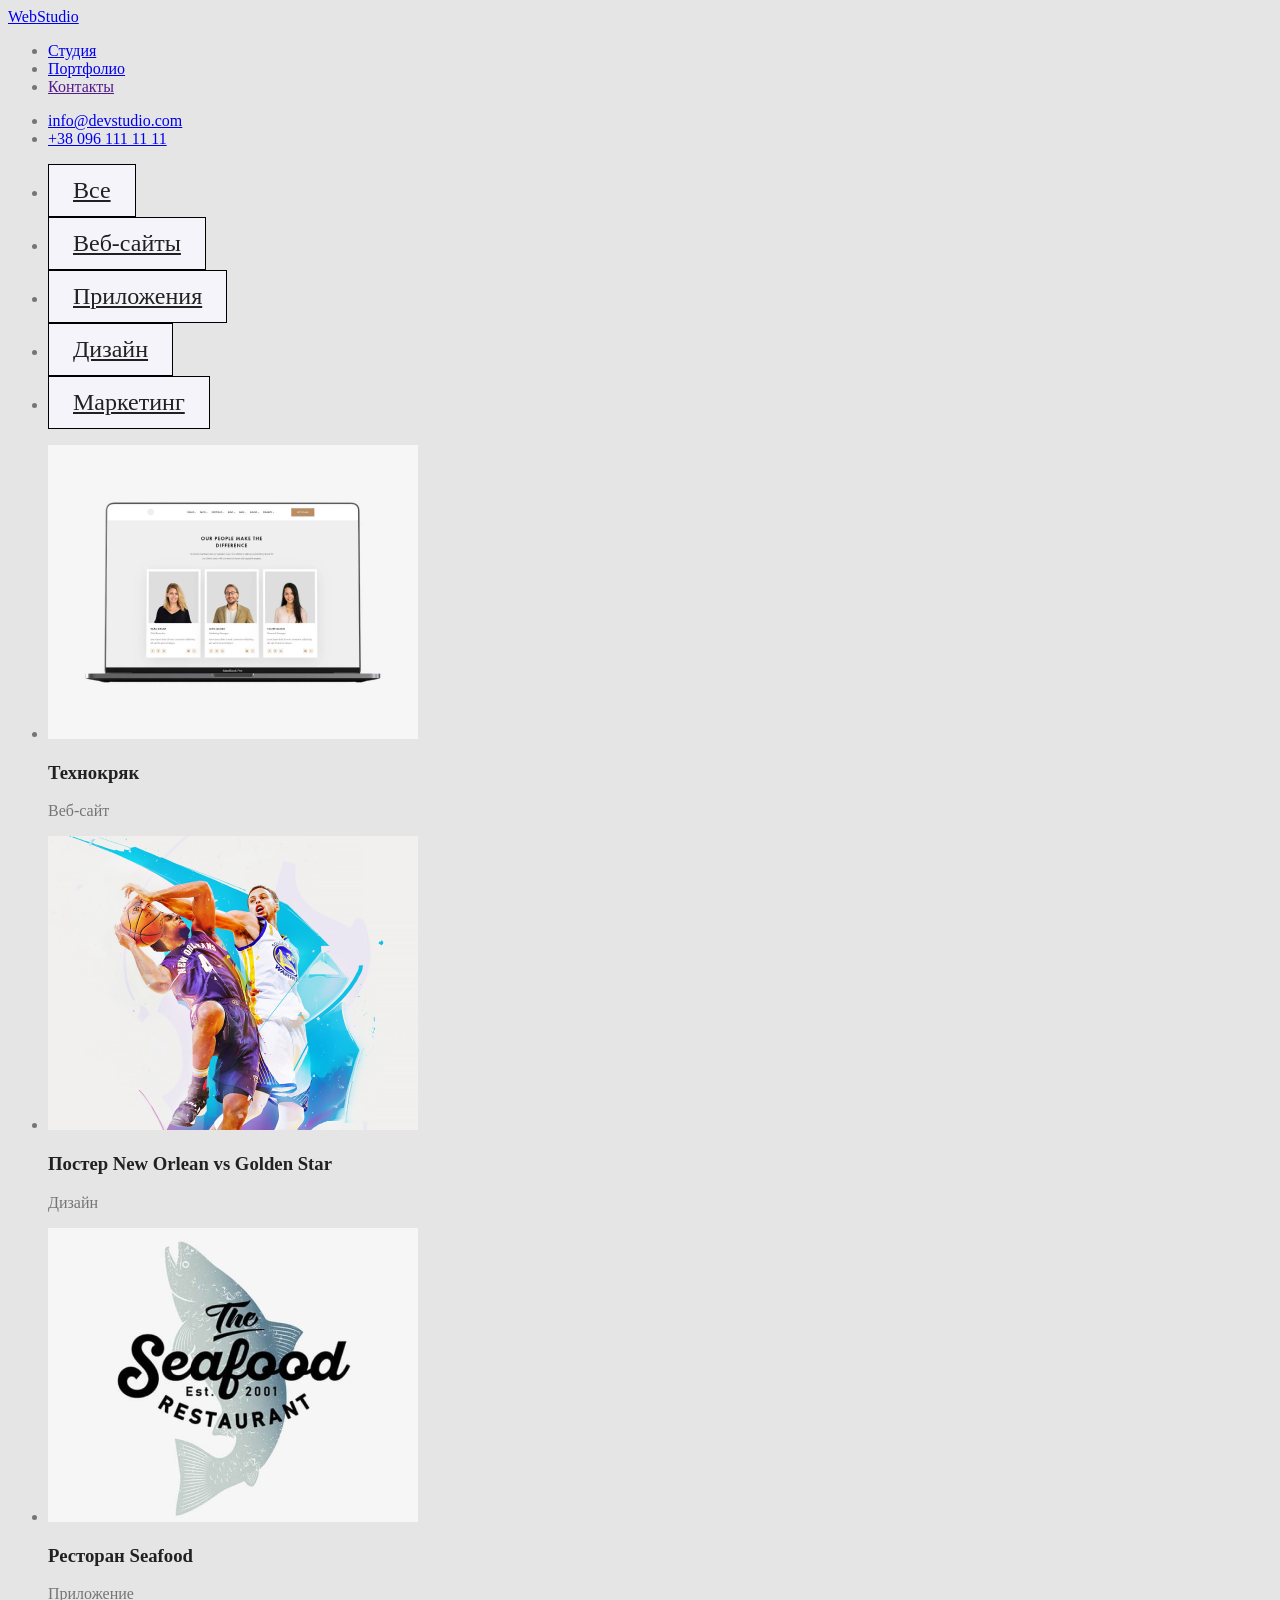
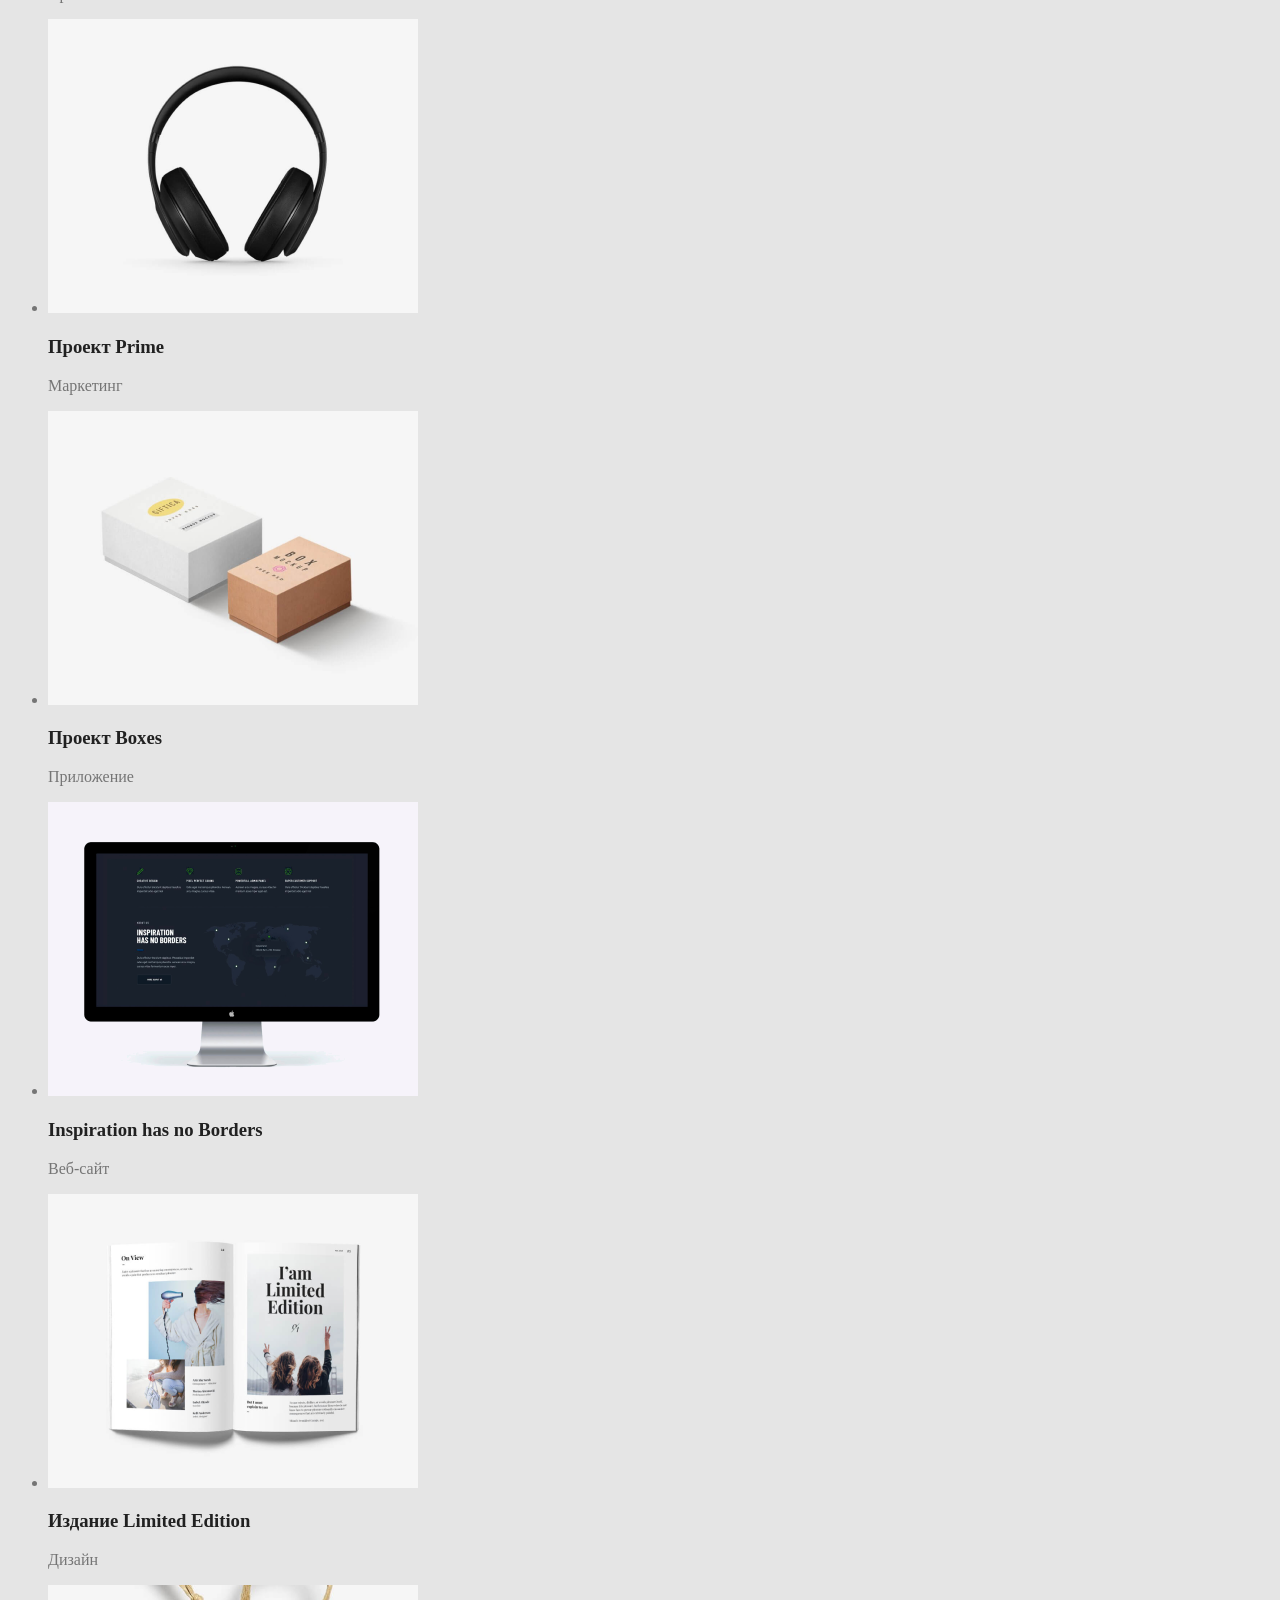
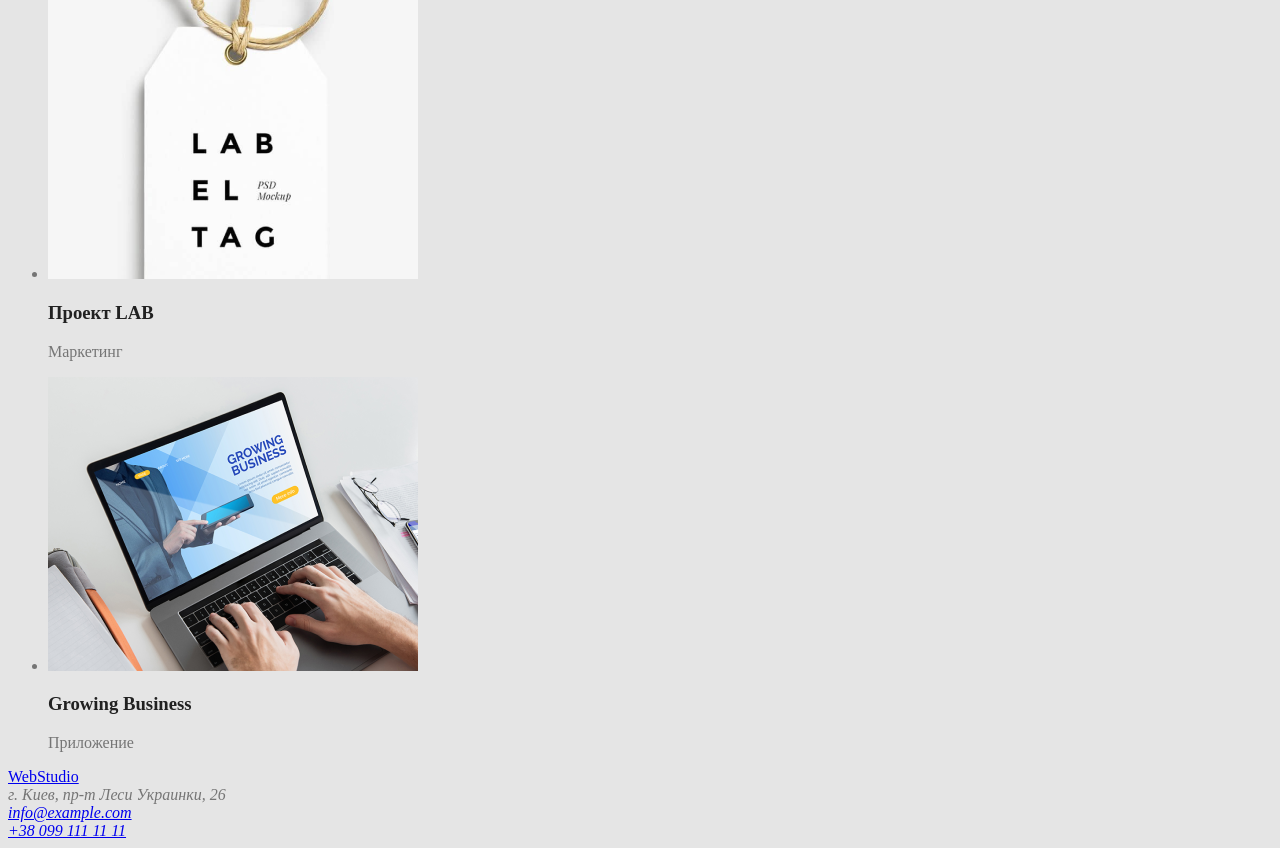
==== portfolio.html @ 8240cde3 "rename imgs" ====
<!DOCTYPE html>
<html lang="ru">
  <head>
    <meta charset="UTF-8" />
    <meta name="viewport" content="width=device-width, initial-scale=1.0" />
    <title>Document</title>
    <link rel="stylesheet" href="./css/styles.css" />
  </head>
  <body>
    <header>
      <nav>
        <a href="./index.html"> <span>Web</span>Studio </a>
        <ul>
          <li><a href="./index.html">Студия</a></li>
          <li><a href="./portfolio.html">Портфолио</a></li>
          <li><a href="">Контакты</a></li>
        </ul>
      </nav>
      <ul>
        <li><a href="mailto:info@devstudio.com">info@devstudio.com</a></li>
        <li><a href="tel:+380961111111">+38 096 111 11 11</a></li>
      </ul>
    </header>
    <main>
      <nav>
        <ul>
          <li><a class="button secondary" href="">Все</a></li>
          <li><a class="button secondary" href="">Веб-сайты</a></li>
          <li><a class="button secondary" href="">Приложения</a></li>
          <li><a class="button secondary" href="">Дизайн</a></li>
          <li><a class="button secondary" href="">Маркетинг</a></li>
        </ul>
      </nav>
      <section class="section">
        <ul>
          <li>
            <img src="./images/Технокряк.png" alt="Лап-топ" />
            <h3 class="section-title">Технокряк</h3>
            <p>Веб-сайт</p>
          </li>
          <li>
            <img src="./images/Постер.png" alt="Баскетболисты" />
            <h3 class="section-title">Постер New Orlean vs Golden Star</h3>
            <p>Дизайн</p>
          </li>
          <li>
            <img src="./images/ресторан.png" alt="Логотип ресторана" />
            <h3 class="section-title">Ресторан Seafood</h3>
            <p>Приложение</p>
          </li>
          <li>
            <img src="./images/проект.png" alt="Наушники" />
            <h3 class="section-title">Проект Prime</h3>
            <p>Маркетинг</p>
          </li>
          <li>
            <img src="./images/проект-коробки.png" alt="Коробка" />
            <h3 class="section-title">Проект Boxes</h3>
            <p>Приложение</p>
          </li>
          <li>
            <img src="./images/нет-границ.png" alt="Монитор" />
            <h3 class="section-title">Inspiration has no Borders</h3>
            <p>Веб-сайт</p>
          </li>
          <li>
            <img src="./images/издание.png" alt="Журнал" />
            <h3 class="section-title">Издание Limited Edition</h3>
            <p>Дизайн</p>
          </li>
          <li>
            <img src="./images/проект-лаб.png" alt="Бирка" />
            <h3 class="section-title">Проект LAB</h3>
            <p>Маркетинг</p>
          </li>
          <li>
            <img src="./images/бизнес.png" alt="Работа за компьютерим" />
            <h3 class="section-title">Growing Business</h3>
            <p>Приложение</p>
          </li>
        </ul>
      </section>
    </main>
    <footer>
      <a href="./index.html"> <span>Web</span>Studio </a>

      <address>
        г. Киев, пр-т Леси Украинки, 26 <br />
        <a href="mailto:info@example.com">info@example.com</a> <br />
        <a href="tel:+380991111111">+38 099 111 11 11</a>
      </address>
    </footer>
  </body>
</html>
---- css/styles.css ----
:root {
  --primary-text-color: #757575;
  --title-text-color: #212121;
  --accent-color: #2196f3;
  --white-color: #ffffff;
  --primary-bg-color: #e5e5e5;
  --secondary-bg-color: #2f303a;
  --secondary-button-color: #f5f4fa;
}

body {
  background-color: var(--primary-bg-color);
  color: var(--primary-text-color);
}

.section-title {
  color: var(--title-text-color);
}

.button {
  font-size: 24px;
  padding: 12px 24px;
  display: inline-block;
  border: 1px solid black;
}

.button.primary {
  background-color: var(--white-color);
  color: var(--accent-color);
}

.button.secondary {
  background-color: var(--secondary-button-color);
  color: var(--title-text-color);
}

button.secondary:hover {
  background-color: var(--white-color);
  color: var(--accent-color);
}
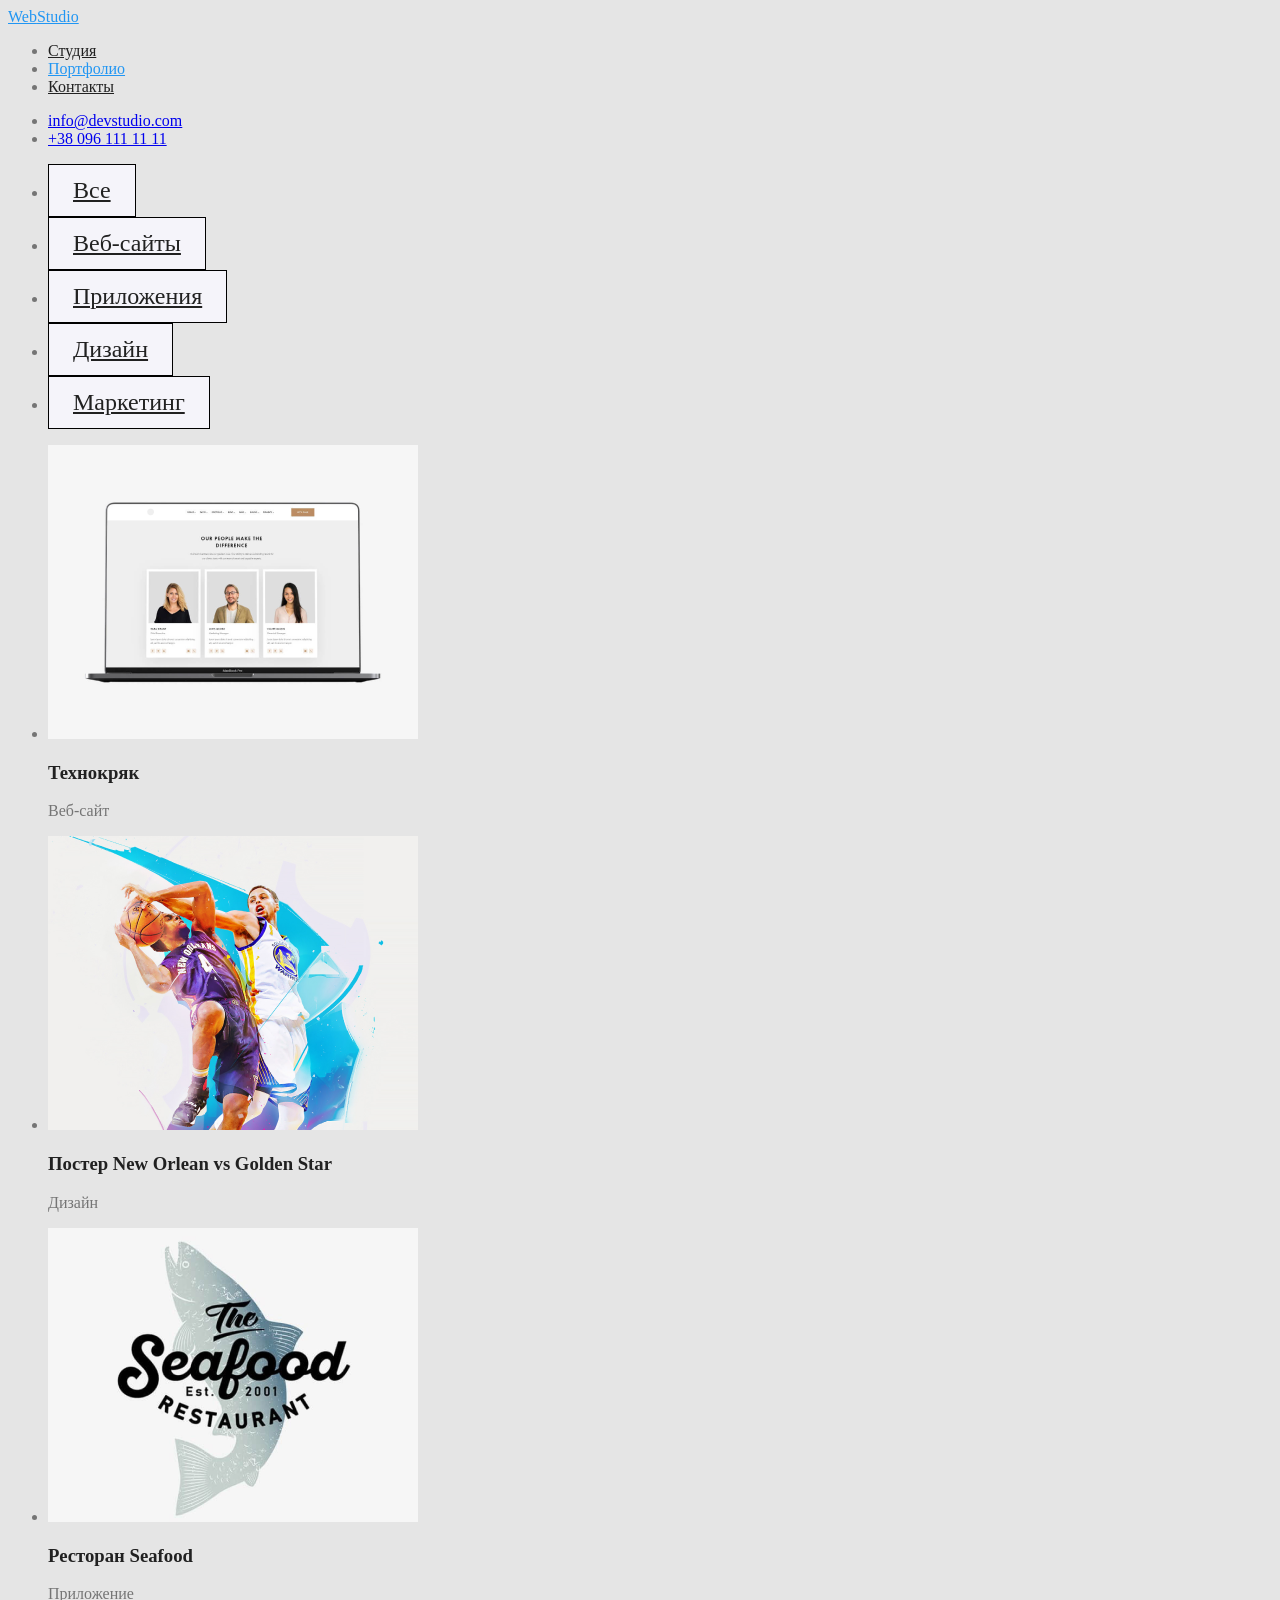
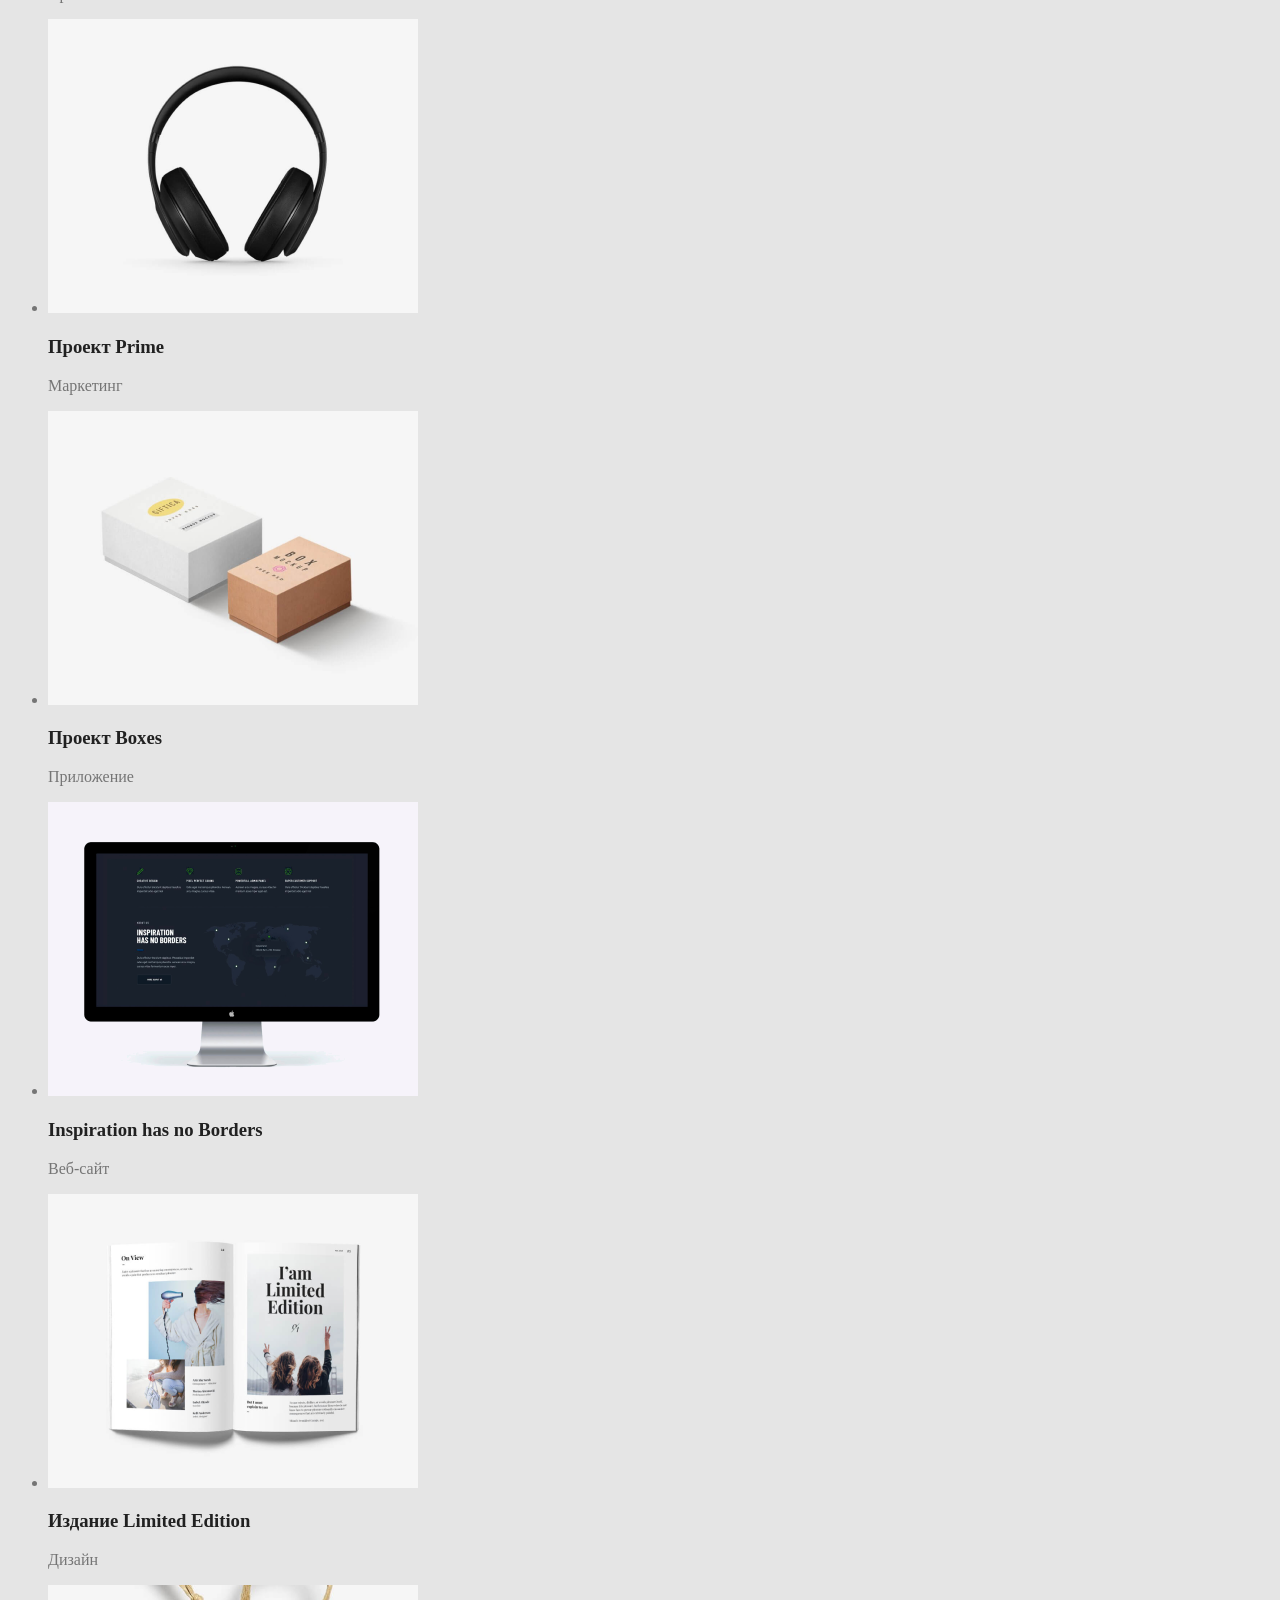
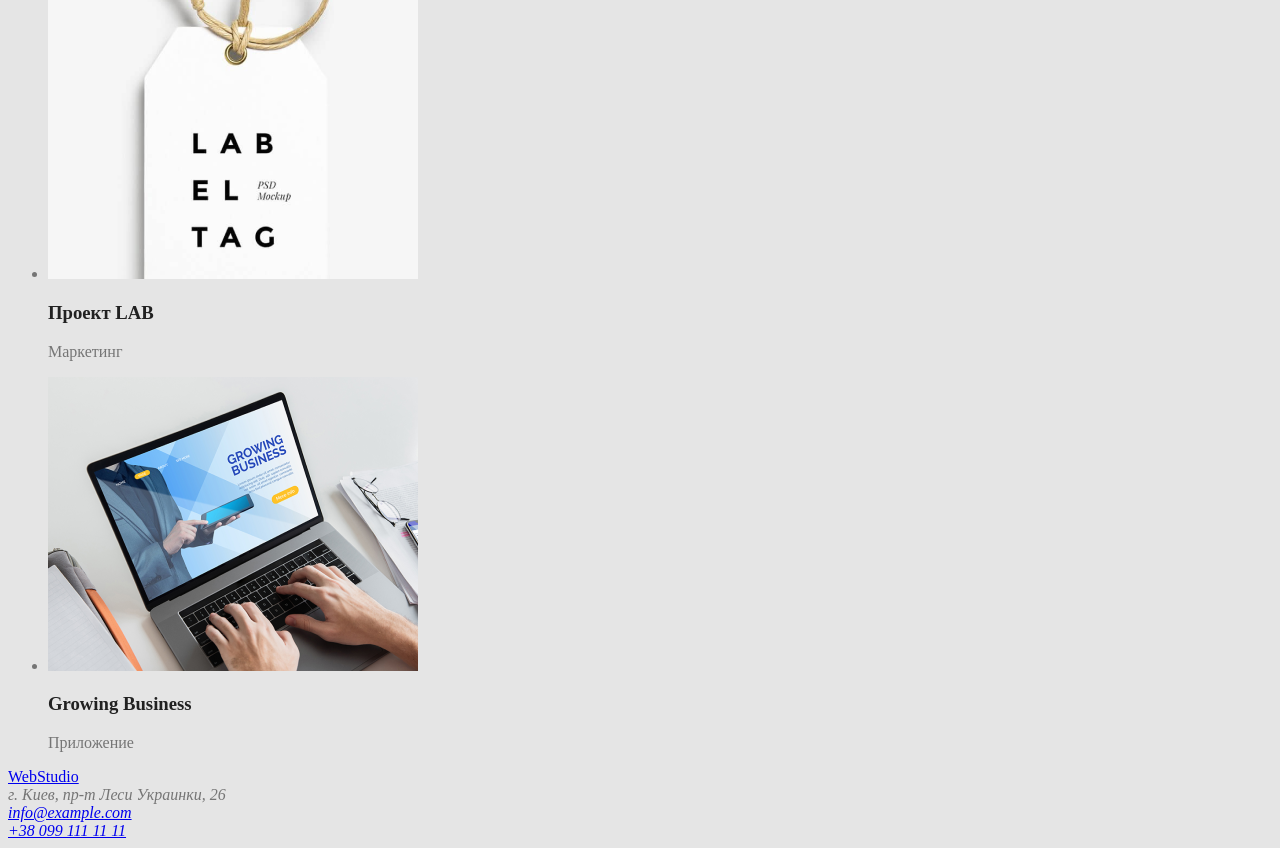
==== commit 58f84da2: "hover/active/current added" ====
--- a/portfolio.html
+++ b/portfolio.html
@@ -9,16 +9,20 @@
   <body>
     <header>
       <nav>
-        <a href="./index.html"> <span>Web</span>Studio </a>
-        <ul>
-          <li><a href="./index.html">Студия</a></li>
-          <li><a href="./portfolio.html">Портфолио</a></li>
-          <li><a href="">Контакты</a></li>
+        <a class="logo" href="./index.html"> <span>Web</span>Studio </a>
+        <ul class="site-nav">
+          <li><a href="./index.html" class="link">Студия</a></li>
+          <li><a href="./portfolio.html" class="link current">Портфолио</a></li>
+          <li><a href="" class="link">Контакты</a></li>
         </ul>
       </nav>
-      <ul>
-        <li><a href="mailto:info@devstudio.com">info@devstudio.com</a></li>
-        <li><a href="tel:+380961111111">+38 096 111 11 11</a></li>
+      <ul class="site-contact">
+        <li>
+          <a href="mailto:info@devstudio.com" class="link"
+            >info@devstudio.com</a
+          >
+        </li>
+        <li><a href="tel:+380961111111" class="link">+38 096 111 11 11</a></li>
       </ul>
     </header>
     <main>
--- a/css/styles.css
+++ b/css/styles.css
@@ -13,6 +13,22 @@
   color: var(--primary-text-color);
 }
 
+.logo {
+  color: var(--accent-color);
+}
+
+.site-nav .link {
+  color: var(--title-text-color);
+}
+
+.site-nav .link.current,
+.site-nav .link:hover,
+.site-nav .link:focus,
+.site-contact .link:hover,
+.site-contact .link:focus {
+  color: var(--accent-color);
+}
+
 .section-title {
   color: var(--title-text-color);
 }
@@ -25,16 +41,11 @@
 }
 
 .button.primary {
-  background-color: var(--white-color);
-  color: var(--accent-color);
+  background-color: var(--accent-color);
+  color: var(--white-color);
 }
 
 .button.secondary {
   background-color: var(--secondary-button-color);
   color: var(--title-text-color);
 }
-
-button.secondary:hover {
-  background-color: var(--white-color);
-  color: var(--accent-color);
-}
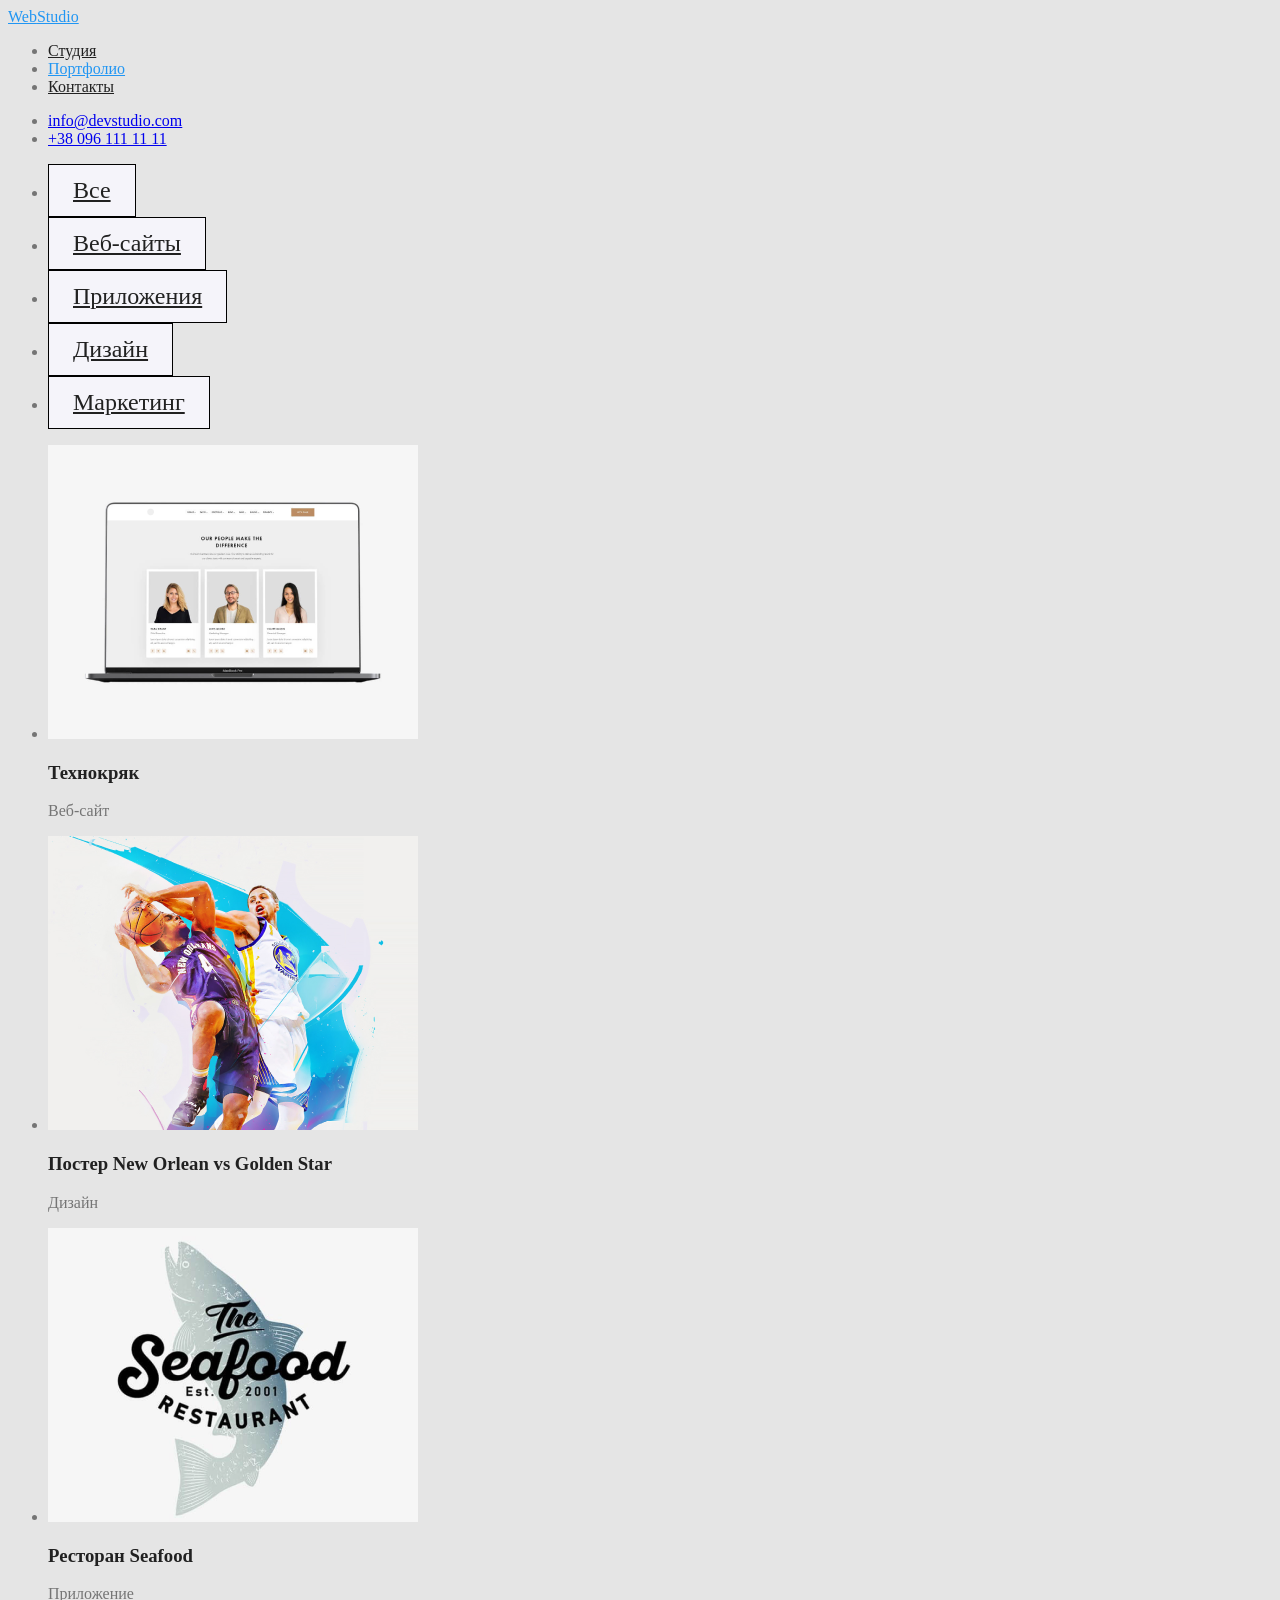
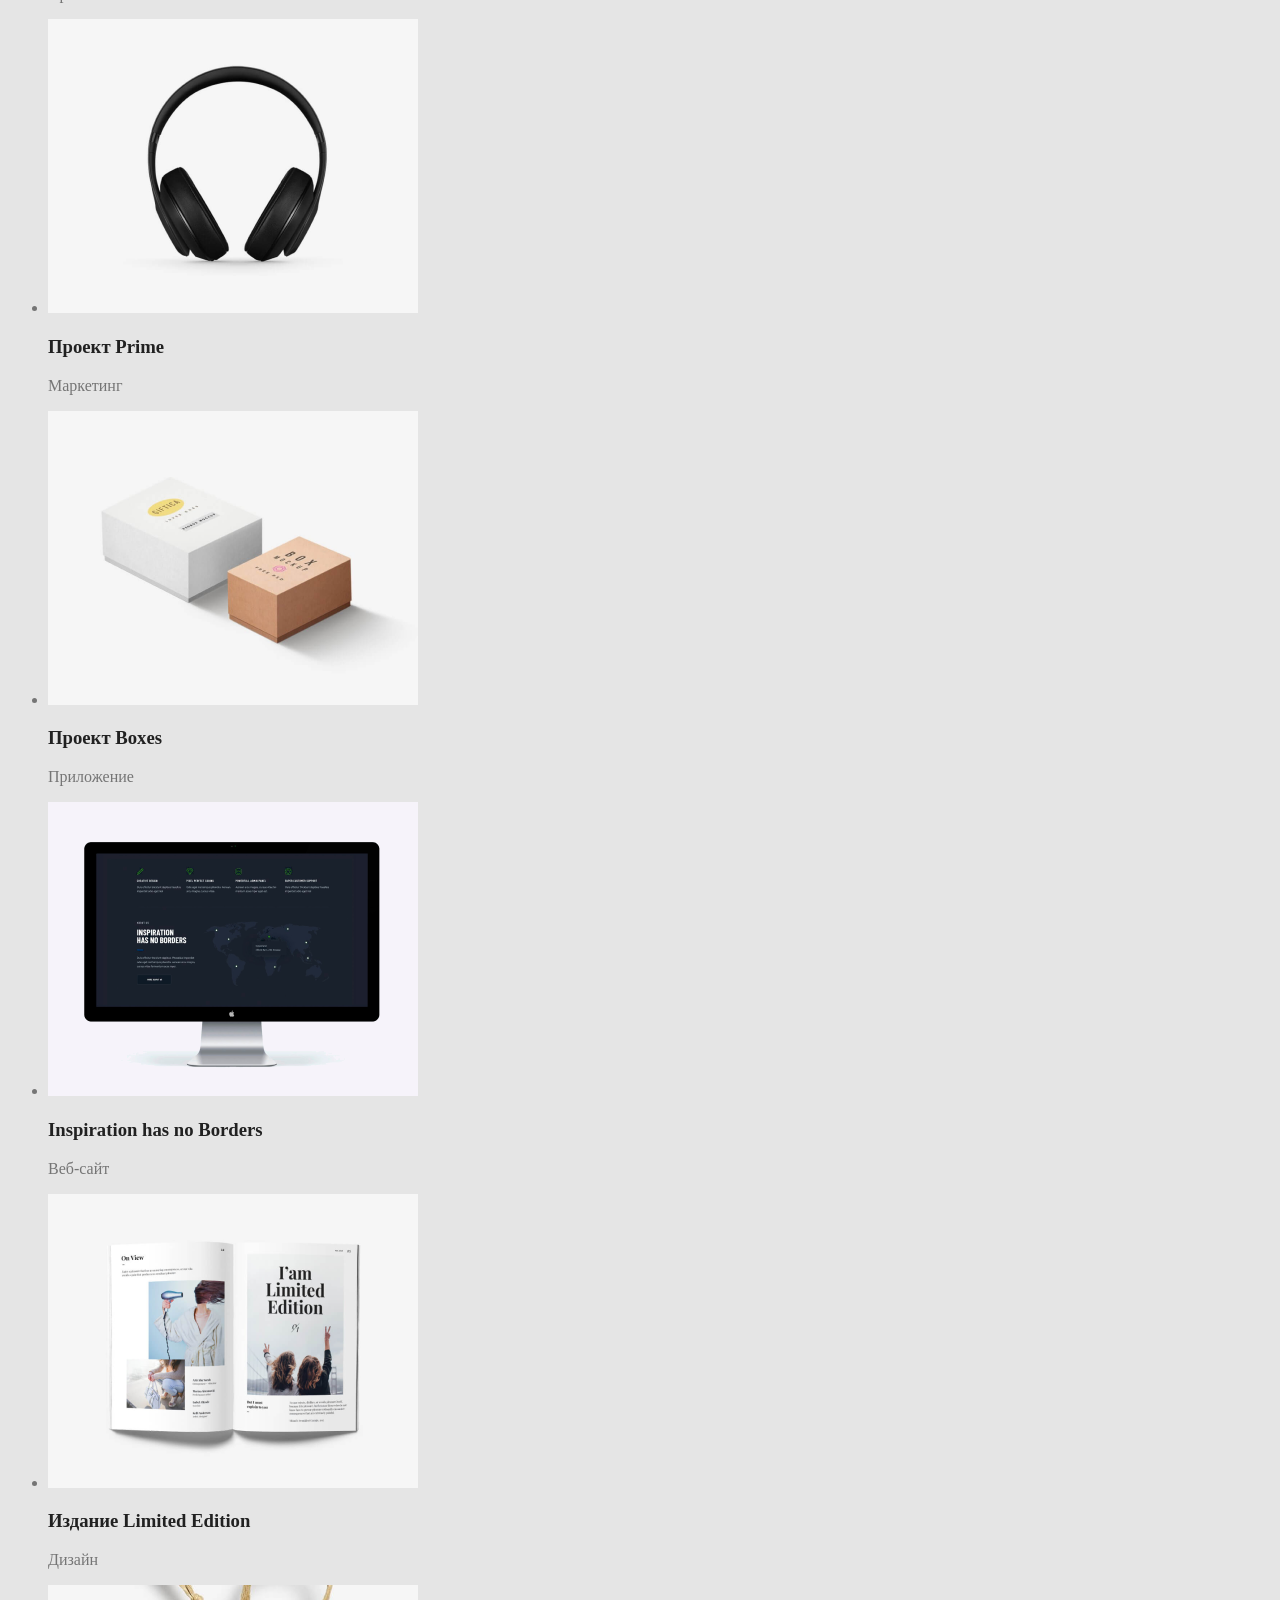
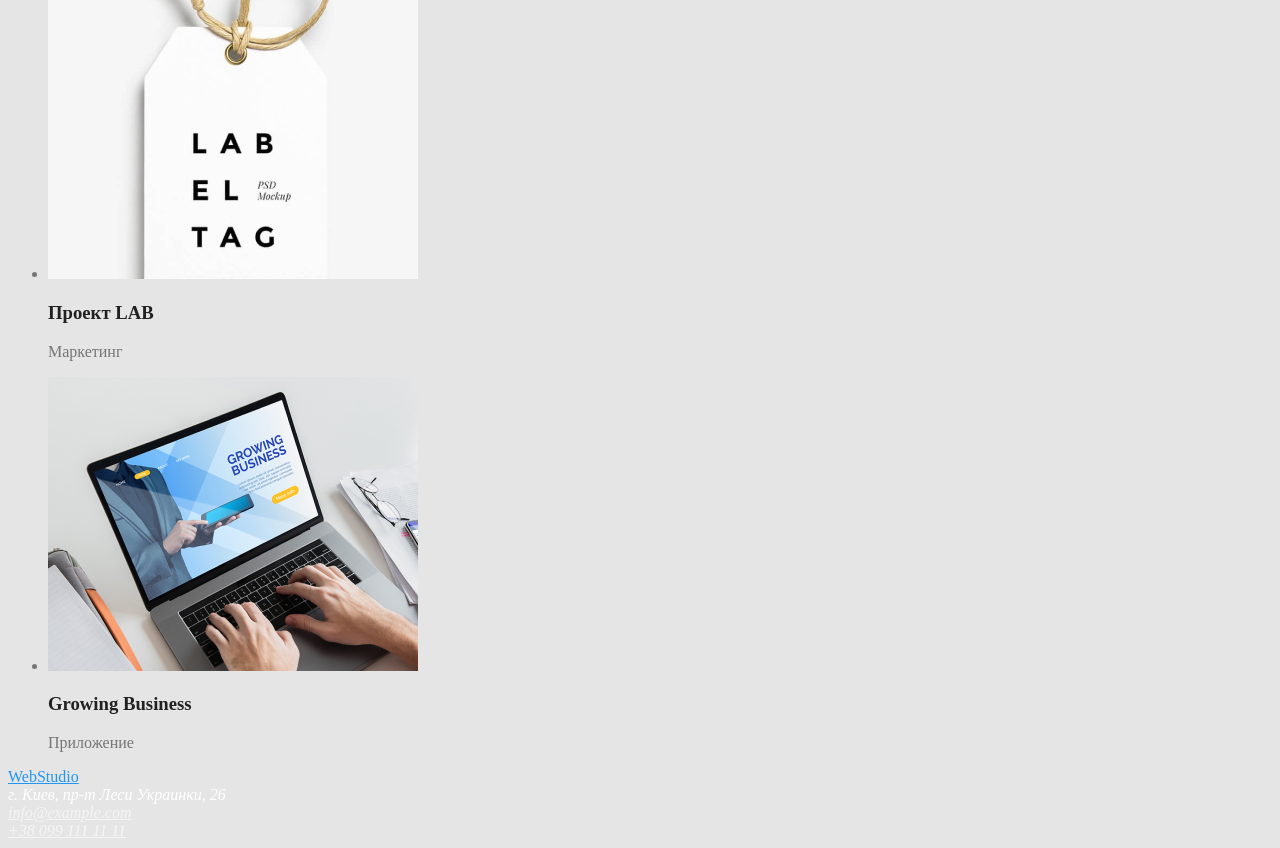
==== commit bb04d634: "footer styles added" ====
--- a/portfolio.html
+++ b/portfolio.html
@@ -86,12 +86,13 @@
       </section>
     </main>
     <footer>
-      <a href="./index.html"> <span>Web</span>Studio </a>
+      <a href="./index.html" class="logo"> <span>Web</span>Studio </a>
 
-      <address>
+      <address class="address">
         г. Киев, пр-т Леси Украинки, 26 <br />
-        <a href="mailto:info@example.com">info@example.com</a> <br />
-        <a href="tel:+380991111111">+38 099 111 11 11</a>
+        <a href="mailto:info@example.com" class="link">info@example.com</a>
+        <br />
+        <a href="tel:+380991111111" class="link">+38 099 111 11 11</a>
       </address>
     </footer>
   </body>
--- a/css/styles.css
+++ b/css/styles.css
@@ -6,12 +6,15 @@
   --primary-bg-color: #e5e5e5;
   --secondary-bg-color: #2f303a;
   --secondary-button-color: #f5f4fa;
+  --secondary-address-color: rgba(255, 255, 255, 0.6);
 }
 
 body {
   background-color: var(--primary-bg-color);
   color: var(--primary-text-color);
 }
+
+/* Header */
 
 .logo {
   color: var(--accent-color);
@@ -29,9 +32,17 @@
   color: var(--accent-color);
 }
 
+/* Main */
+
 .section-title {
   color: var(--title-text-color);
 }
+
+.hero-title {
+  color: var(--white-color);
+}
+
+/* Buttons */
 
 .button {
   font-size: 24px;
@@ -49,3 +60,13 @@
   background-color: var(--secondary-button-color);
   color: var(--title-text-color);
 }
+
+/* Footer */
+
+.address {
+  color: var(--white-color);
+}
+
+.address .link {
+  color: var(--secondary-address-color);
+}
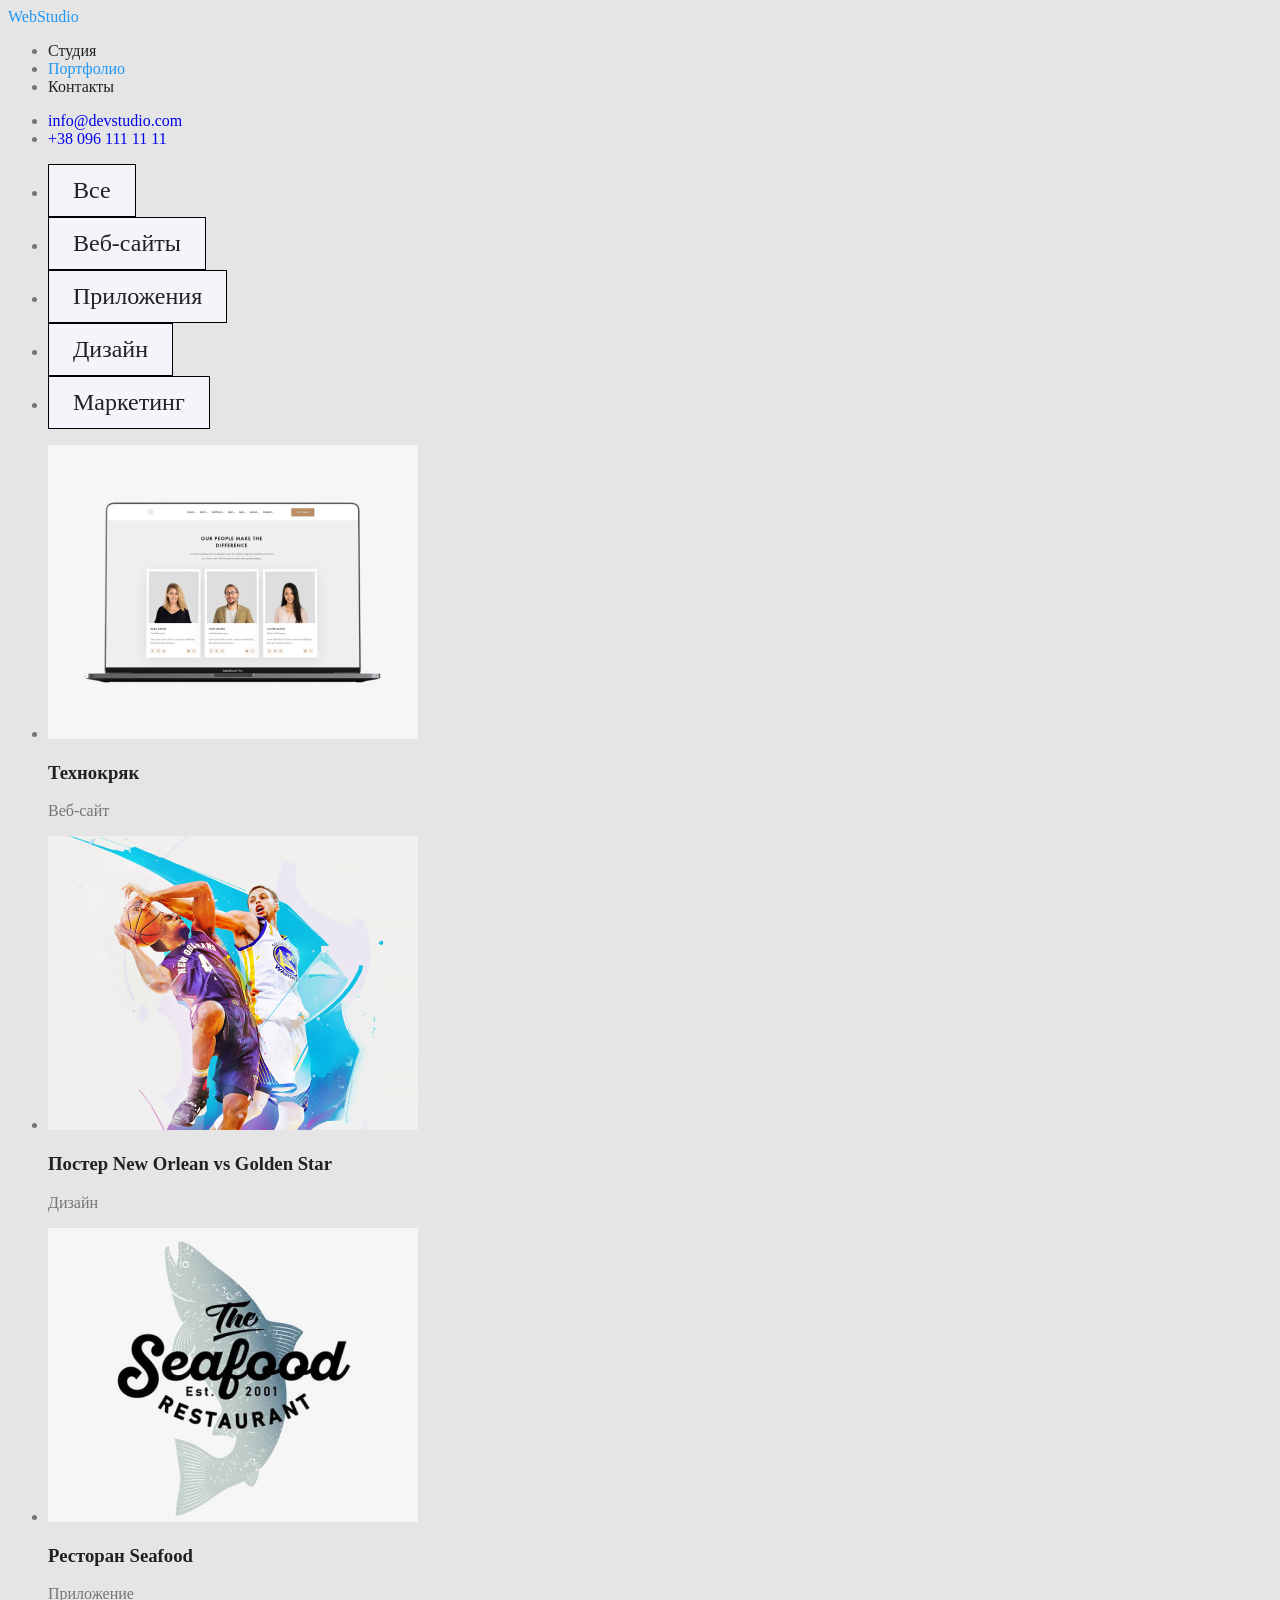
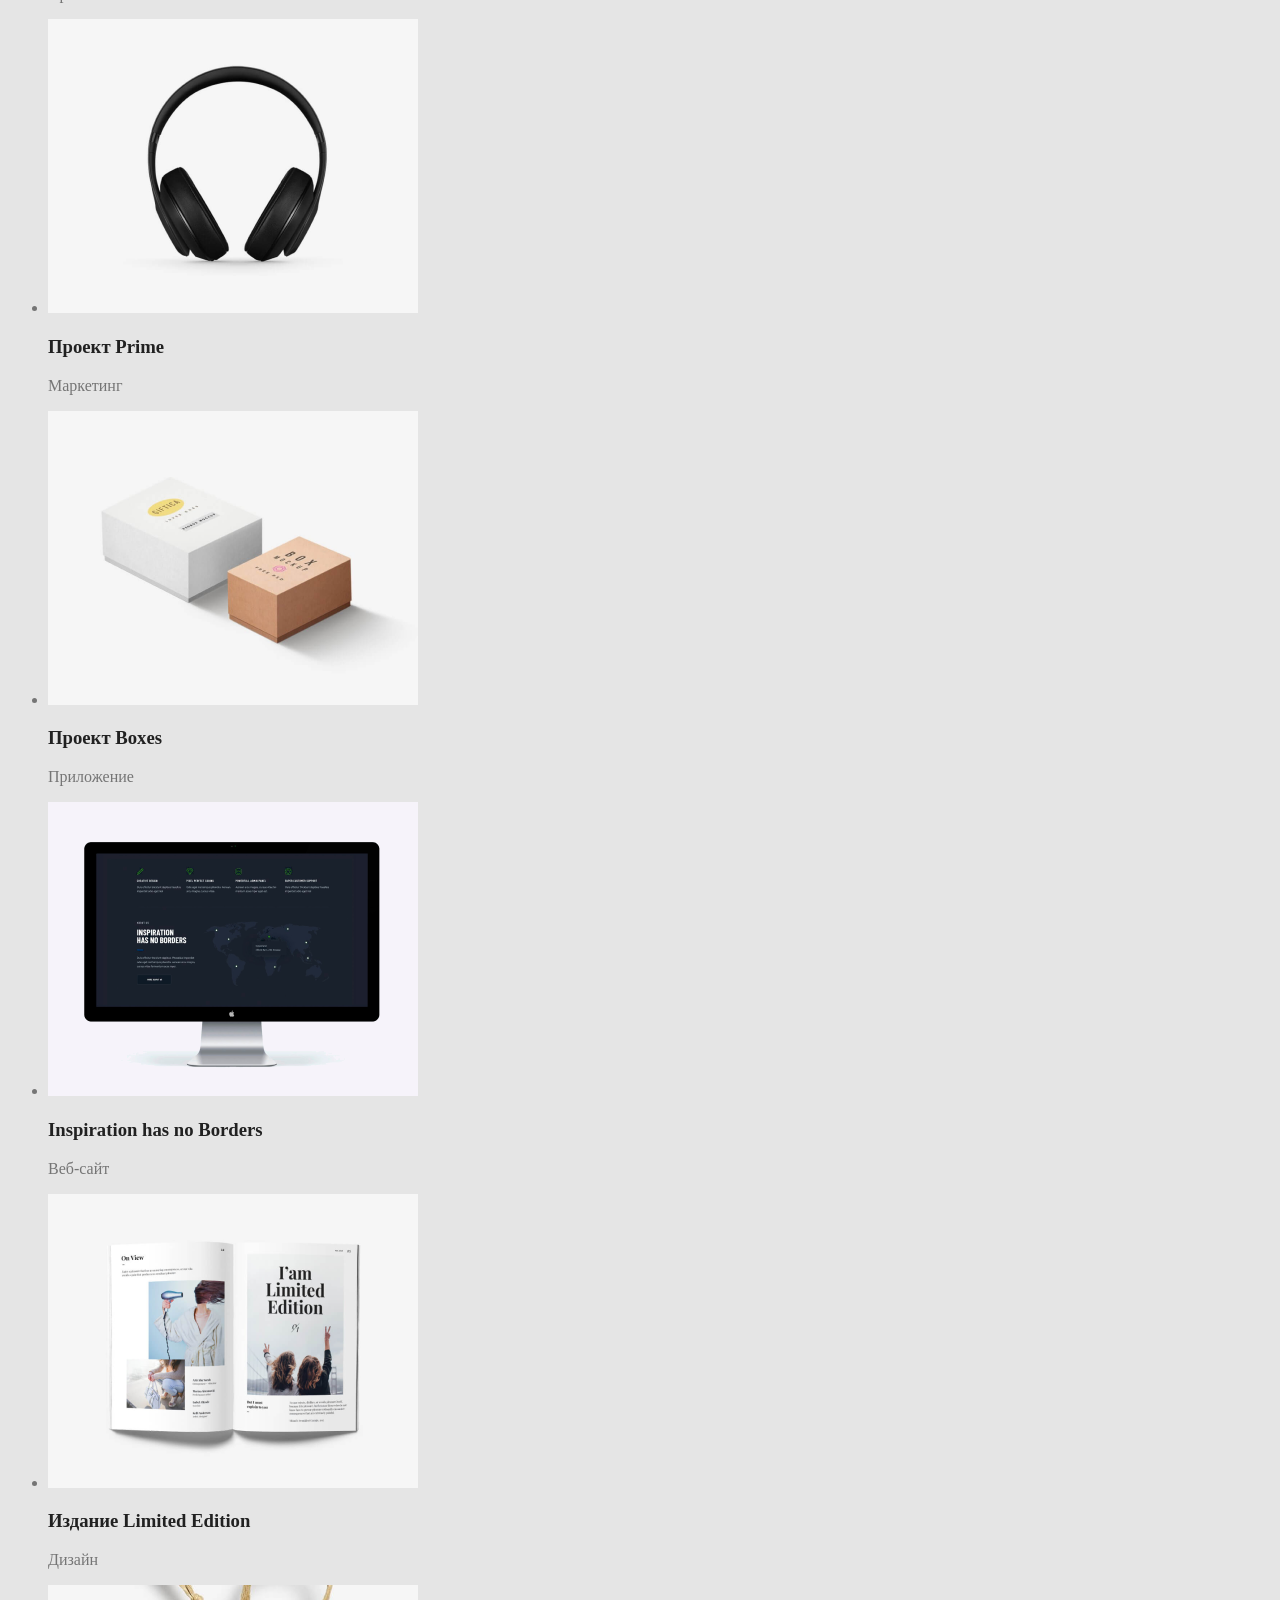
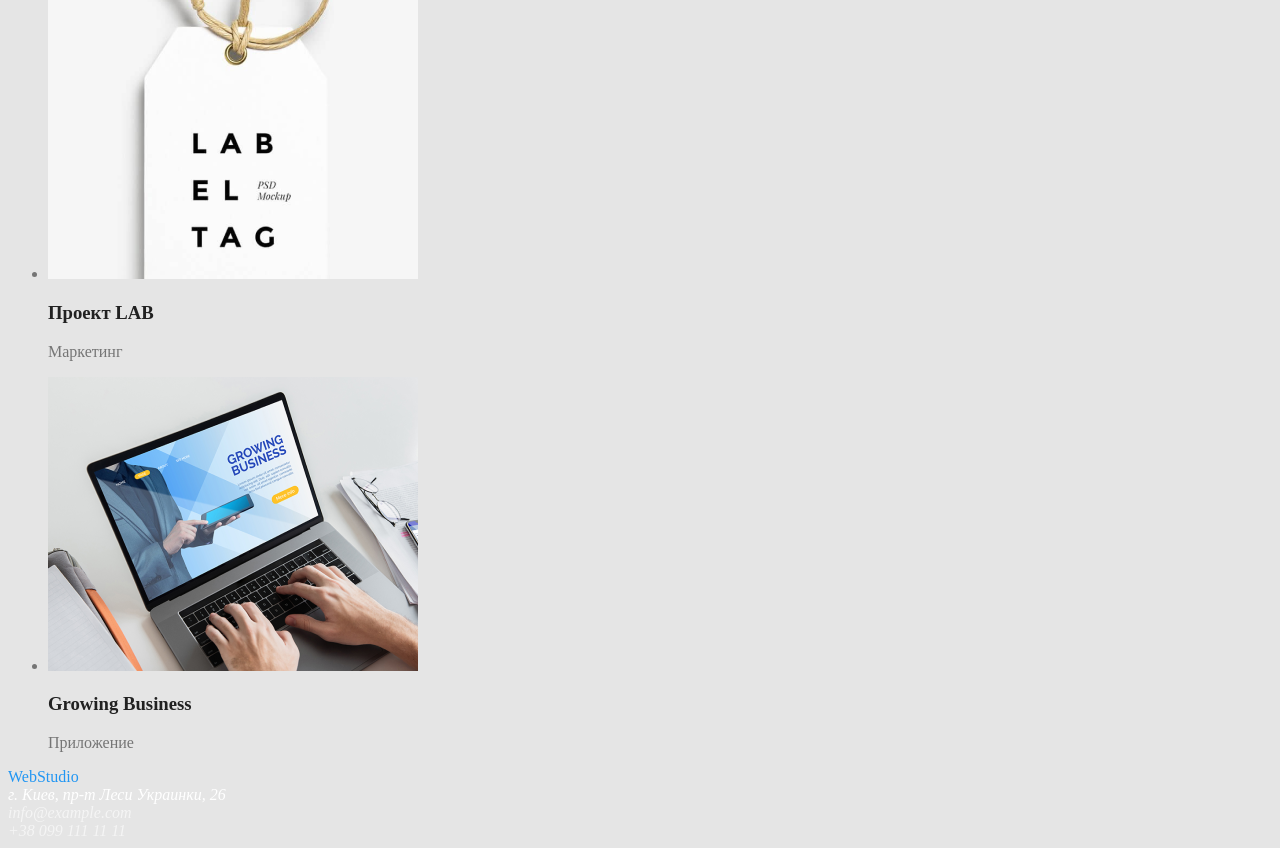
==== commit 897c5d44: "link style changed" ====
--- a/portfolio.html
+++ b/portfolio.html
@@ -5,6 +5,12 @@
     <meta name="viewport" content="width=device-width, initial-scale=1.0" />
     <title>Document</title>
     <link rel="stylesheet" href="./css/styles.css" />
+    <style>
+      a {
+        text-decoration: none;
+        /* Убираем подчёркивание */
+      }
+    </style>
   </head>
   <body>
     <header>
--- a/css/styles.css
+++ b/css/styles.css
@@ -61,6 +61,12 @@
   color: var(--title-text-color);
 }
 
+.button.secondary:hover,
+.button.secondary:focus {
+  background-color: var(--accent-color);
+  color: var(--white-color);
+}
+
 /* Footer */
 
 .address {
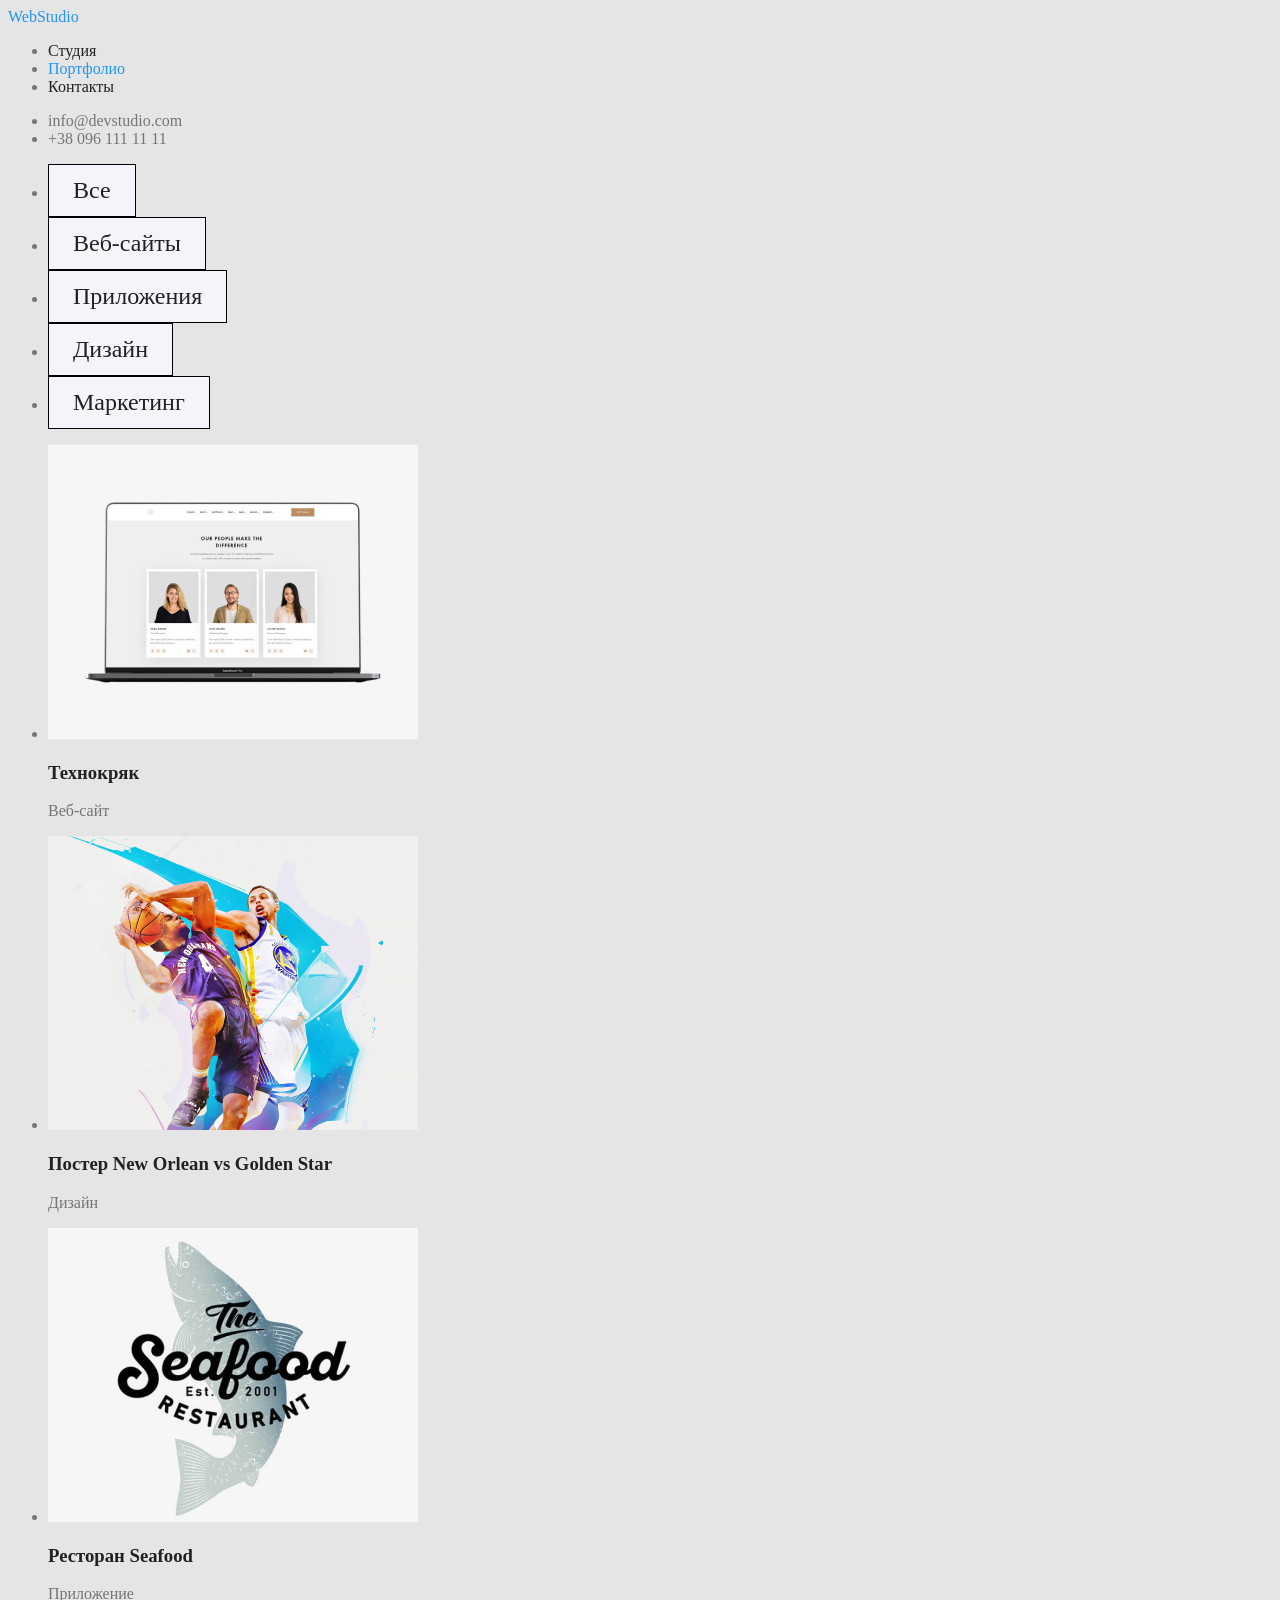
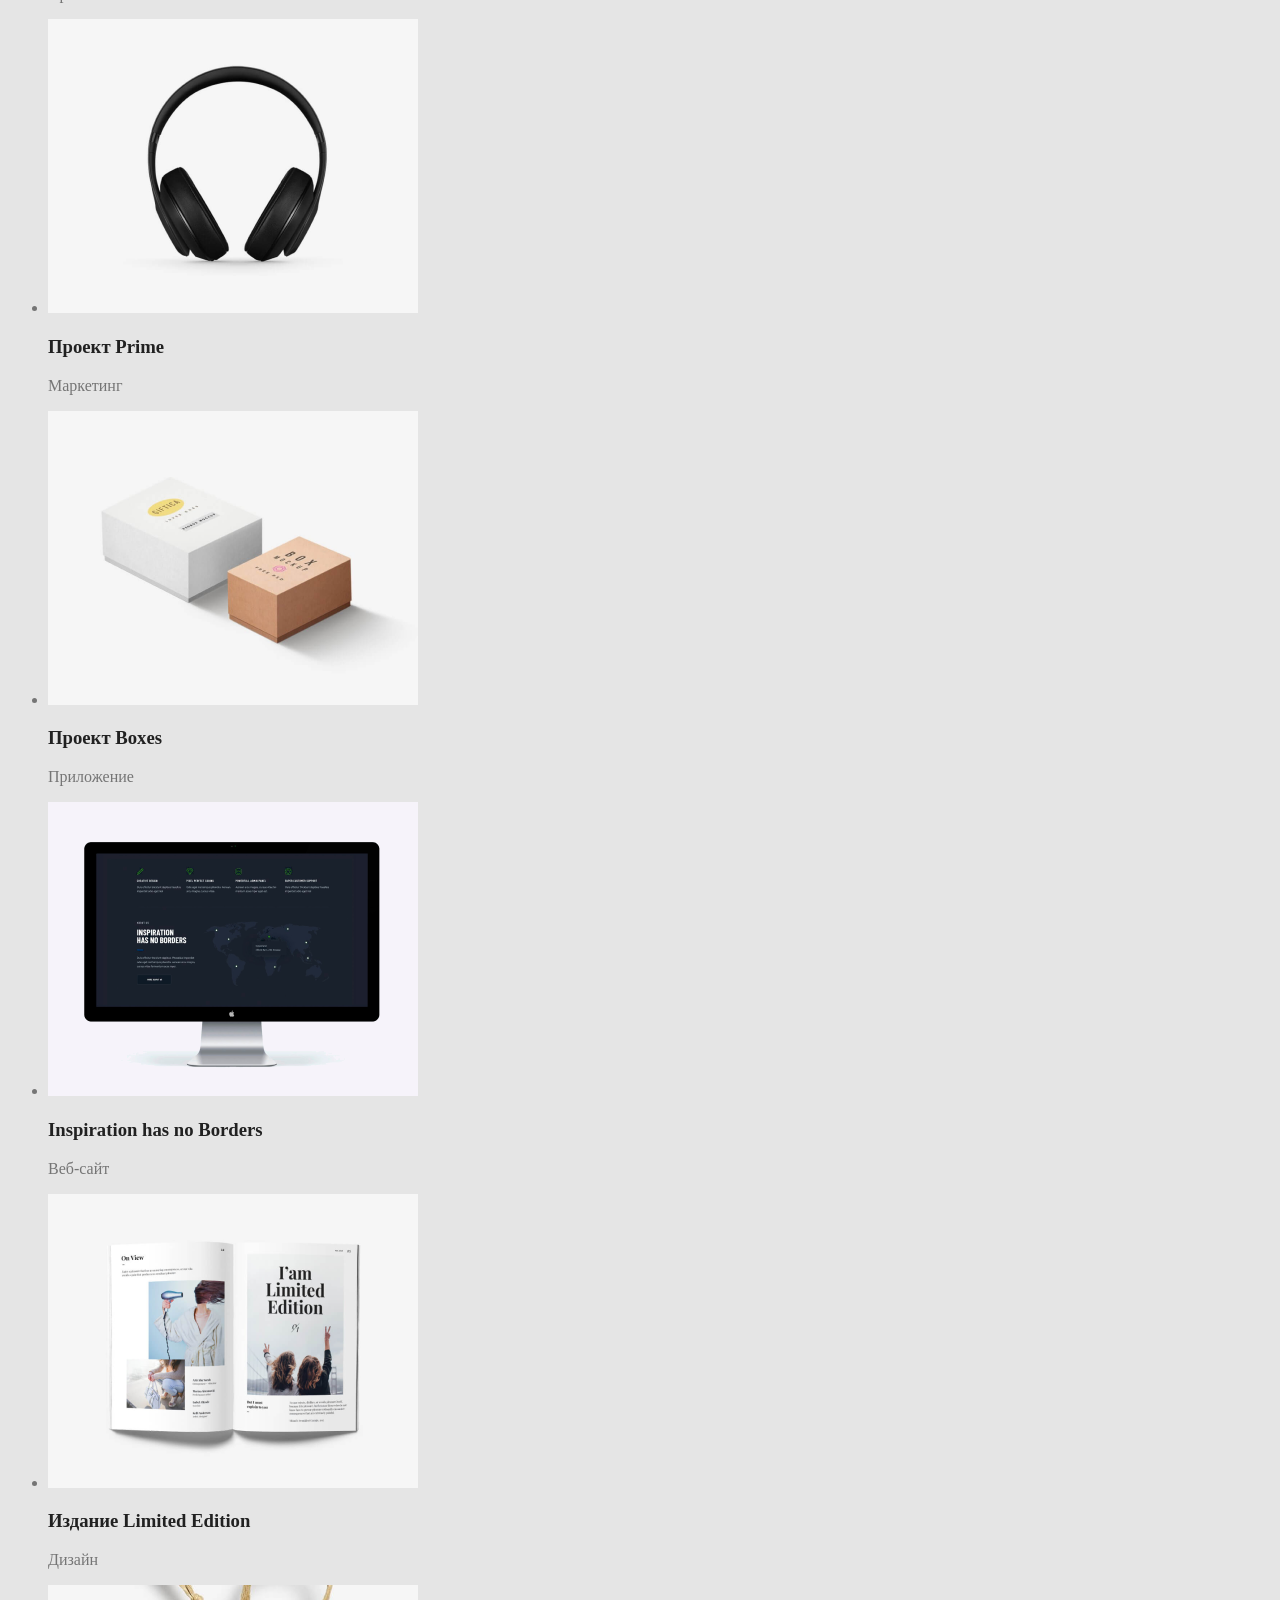
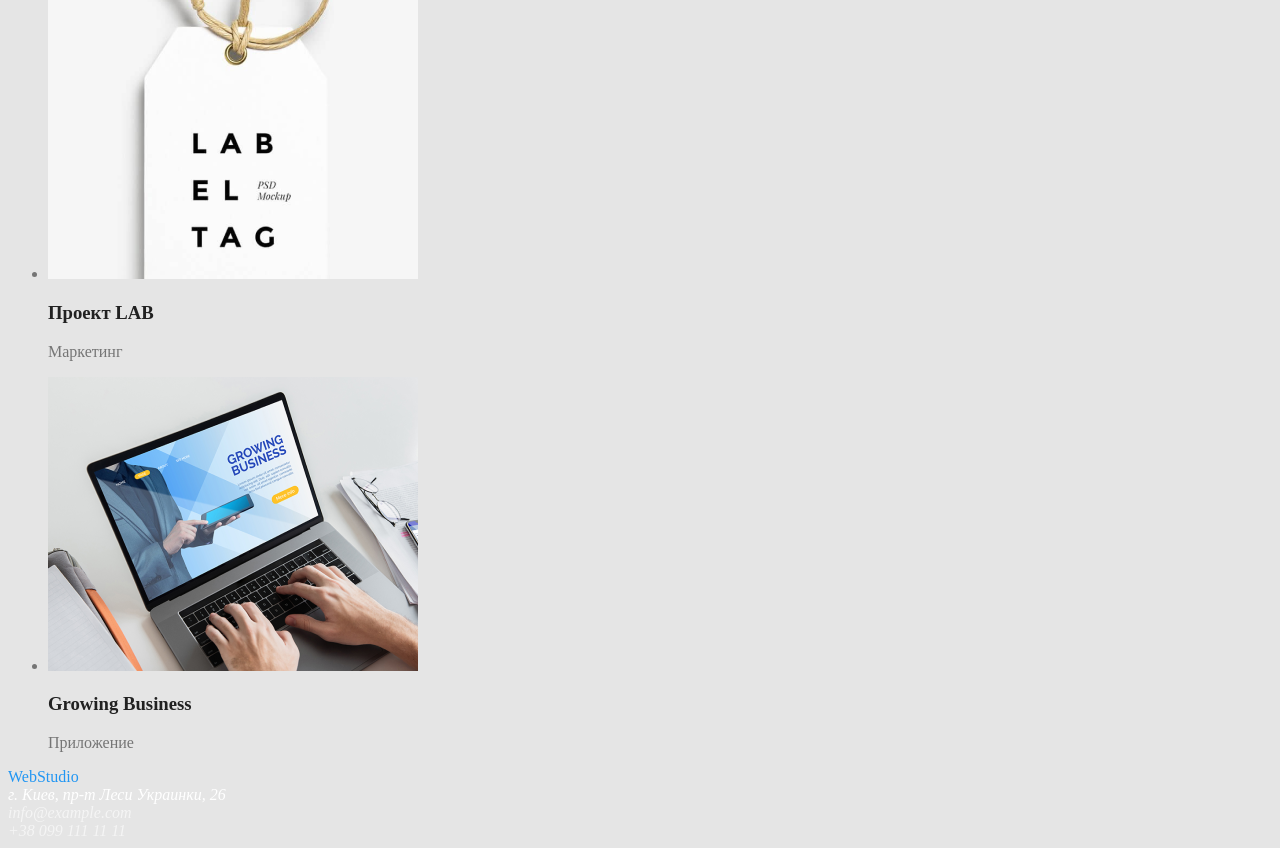
==== commit 84964c43: "add font" ====
--- a/portfolio.html
+++ b/portfolio.html
@@ -4,6 +4,10 @@
     <meta charset="UTF-8" />
     <meta name="viewport" content="width=device-width, initial-scale=1.0" />
     <title>Document</title>
+    <link
+      href="https://fonts.googleapis.com/css2?family=Roboto:wght@400;500;700&display=swap"
+      rel="stylesheet"
+    />
     <link rel="stylesheet" href="./css/styles.css" />
     <style>
       a {
--- a/css/styles.css
+++ b/css/styles.css
@@ -22,6 +22,10 @@
 
 .site-nav .link {
   color: var(--title-text-color);
+}
+
+.site-contact .link {
+  color: var(--primary-text-color);
 }
 
 .site-nav .link.current,
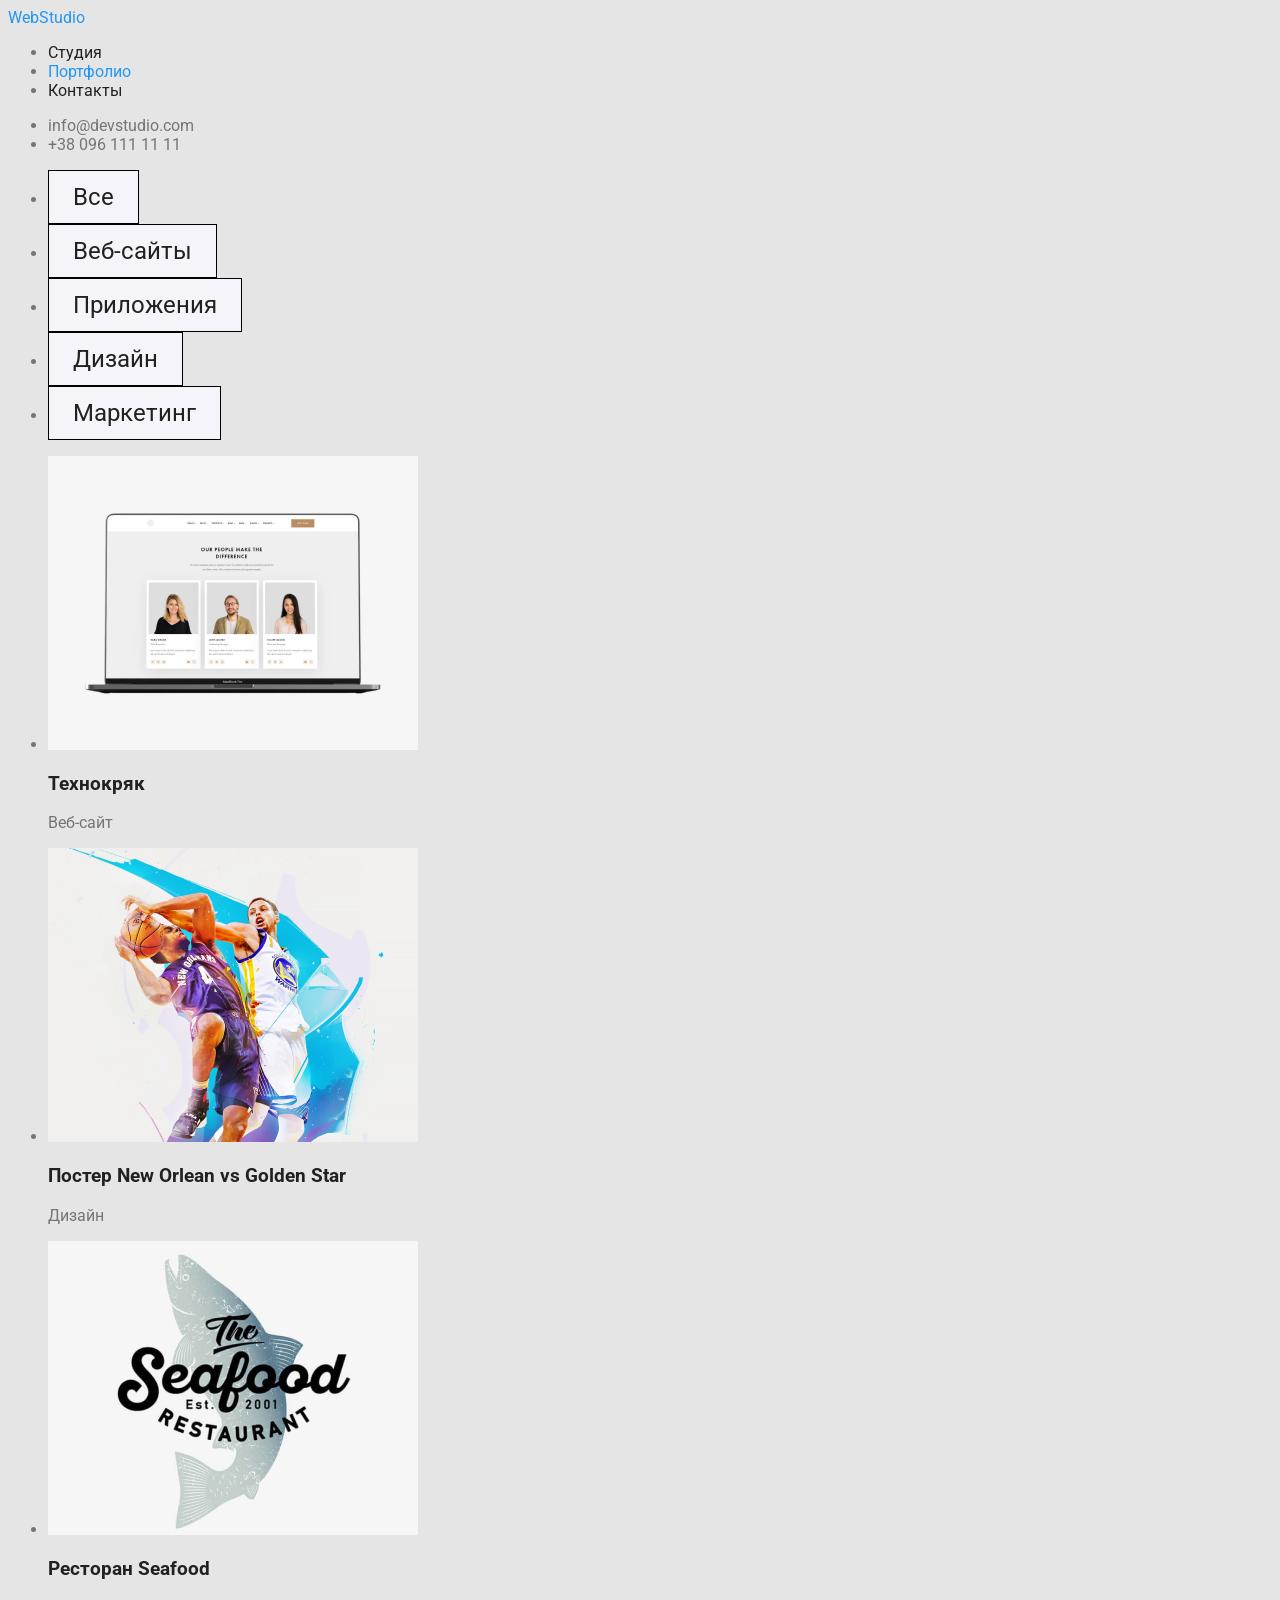
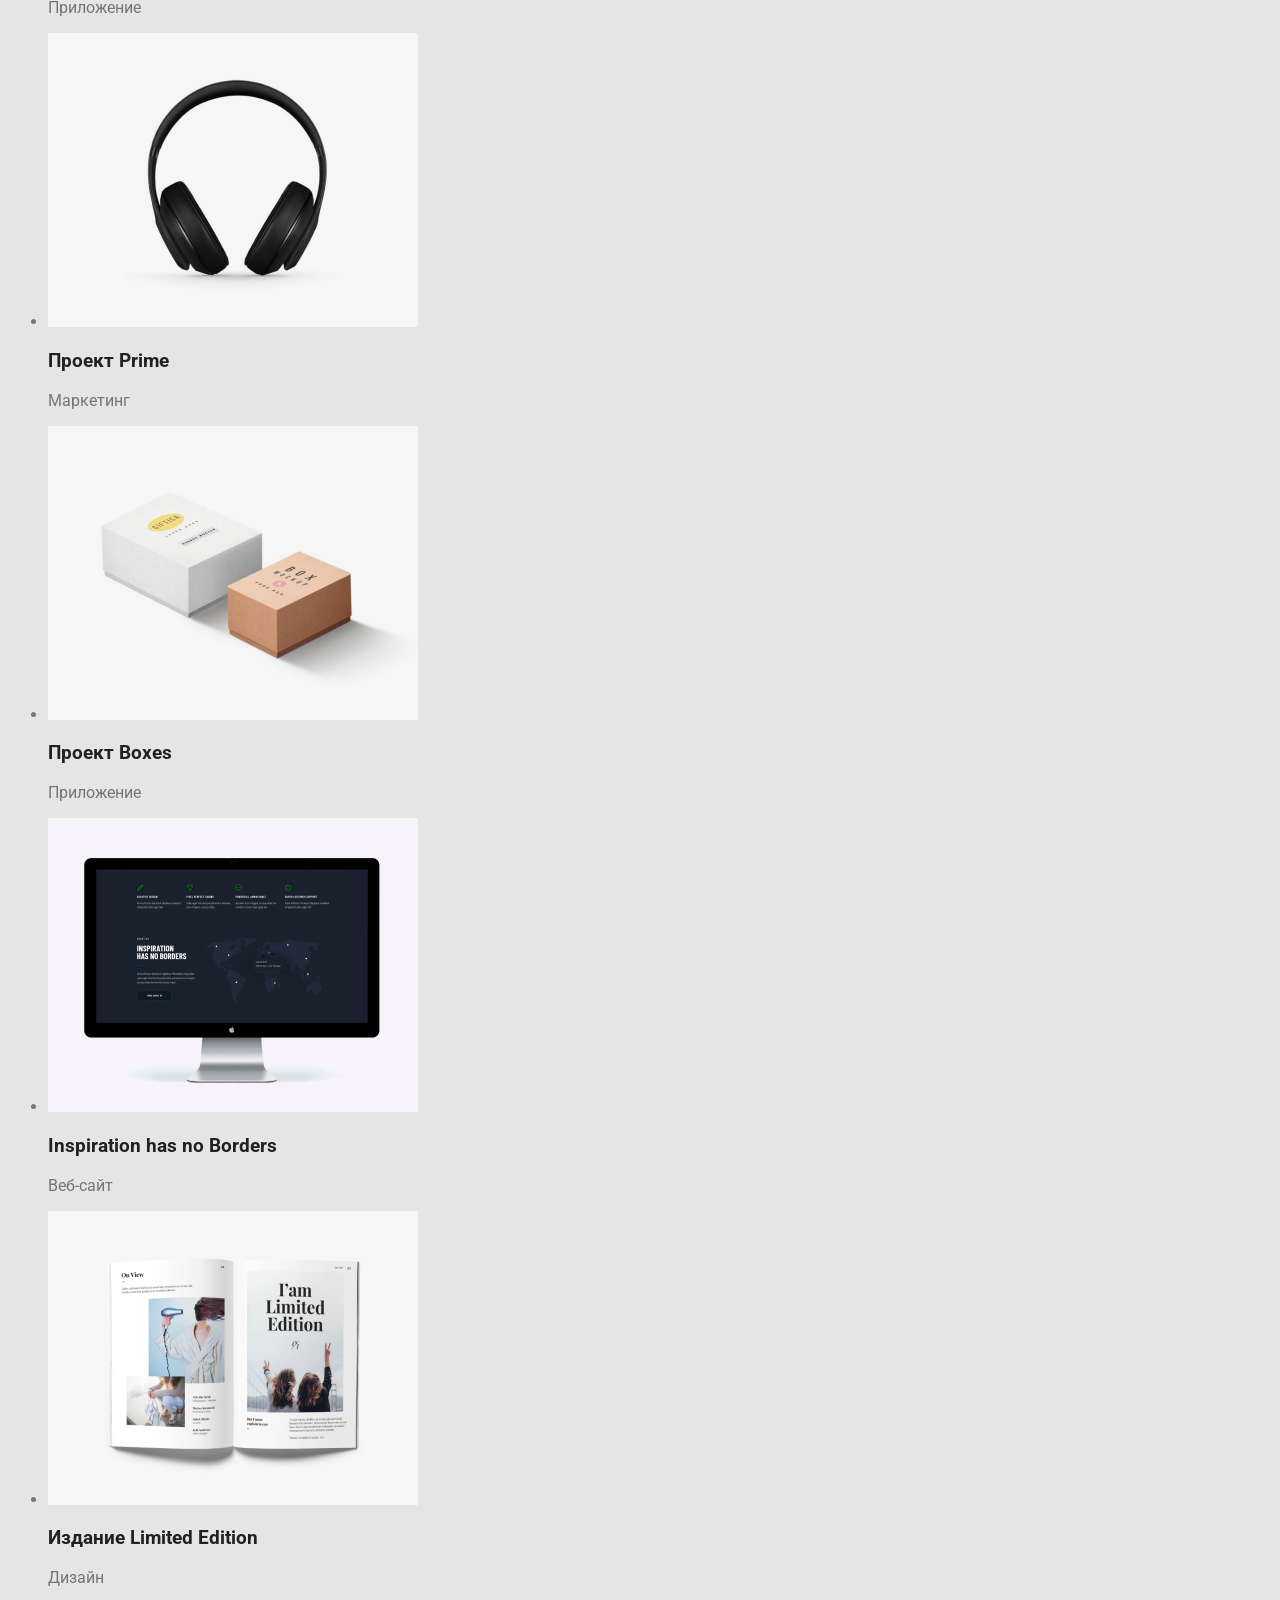
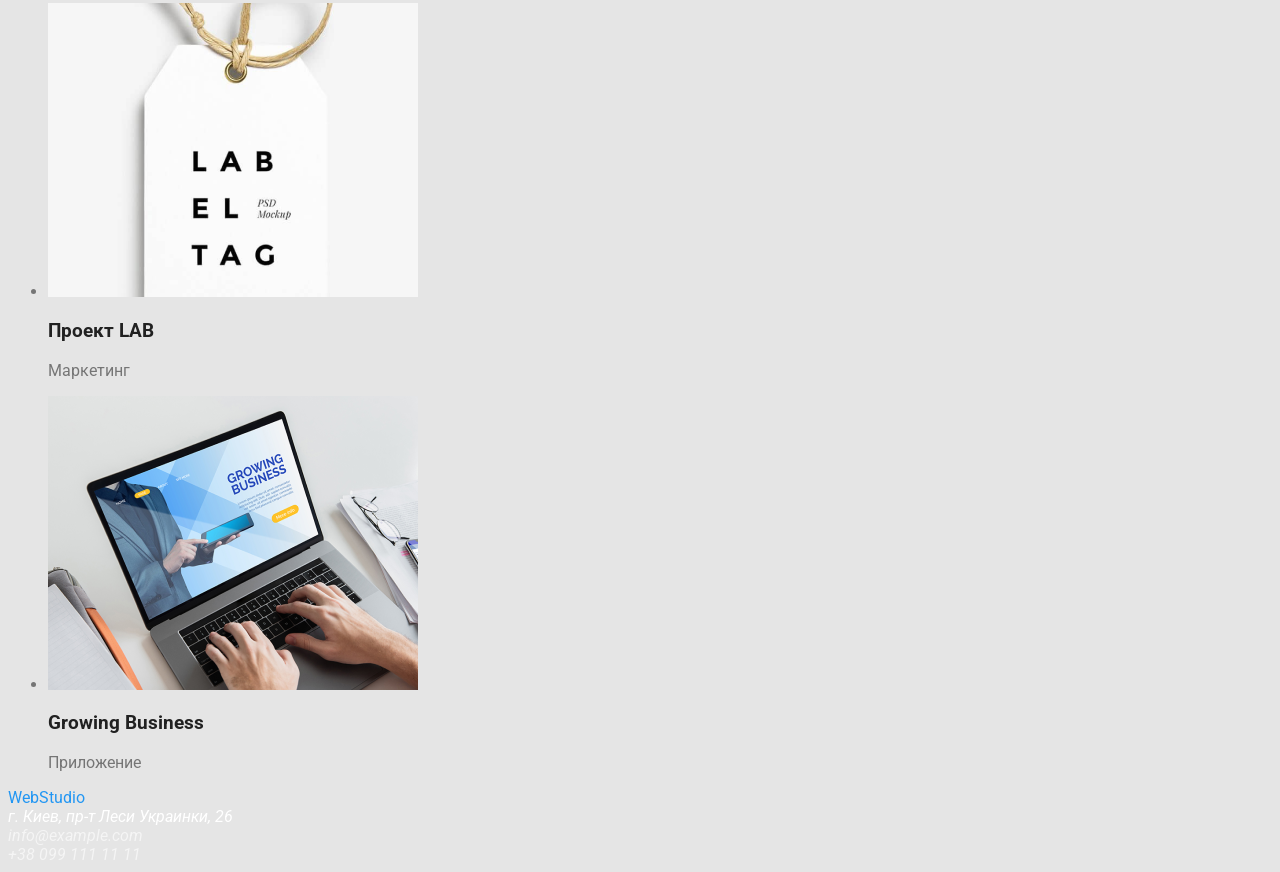
==== commit e65e9f9b: "font added" ====
--- a/portfolio.html
+++ b/portfolio.html
@@ -5,7 +5,7 @@
     <meta name="viewport" content="width=device-width, initial-scale=1.0" />
     <title>Document</title>
     <link
-      href="https://fonts.googleapis.com/css2?family=Roboto:wght@400;500;700&display=swap"
+      href="https://fonts.googleapis.com/css2?family=Raleway:wght@700&family=Roboto:wght@400;500;700&display=swap"
       rel="stylesheet"
     />
     <link rel="stylesheet" href="./css/styles.css" />
--- a/css/styles.css
+++ b/css/styles.css
@@ -12,6 +12,7 @@
 body {
   background-color: var(--primary-bg-color);
   color: var(--primary-text-color);
+  font-family: Roboto, sans-serif;
 }
 
 /* Header */
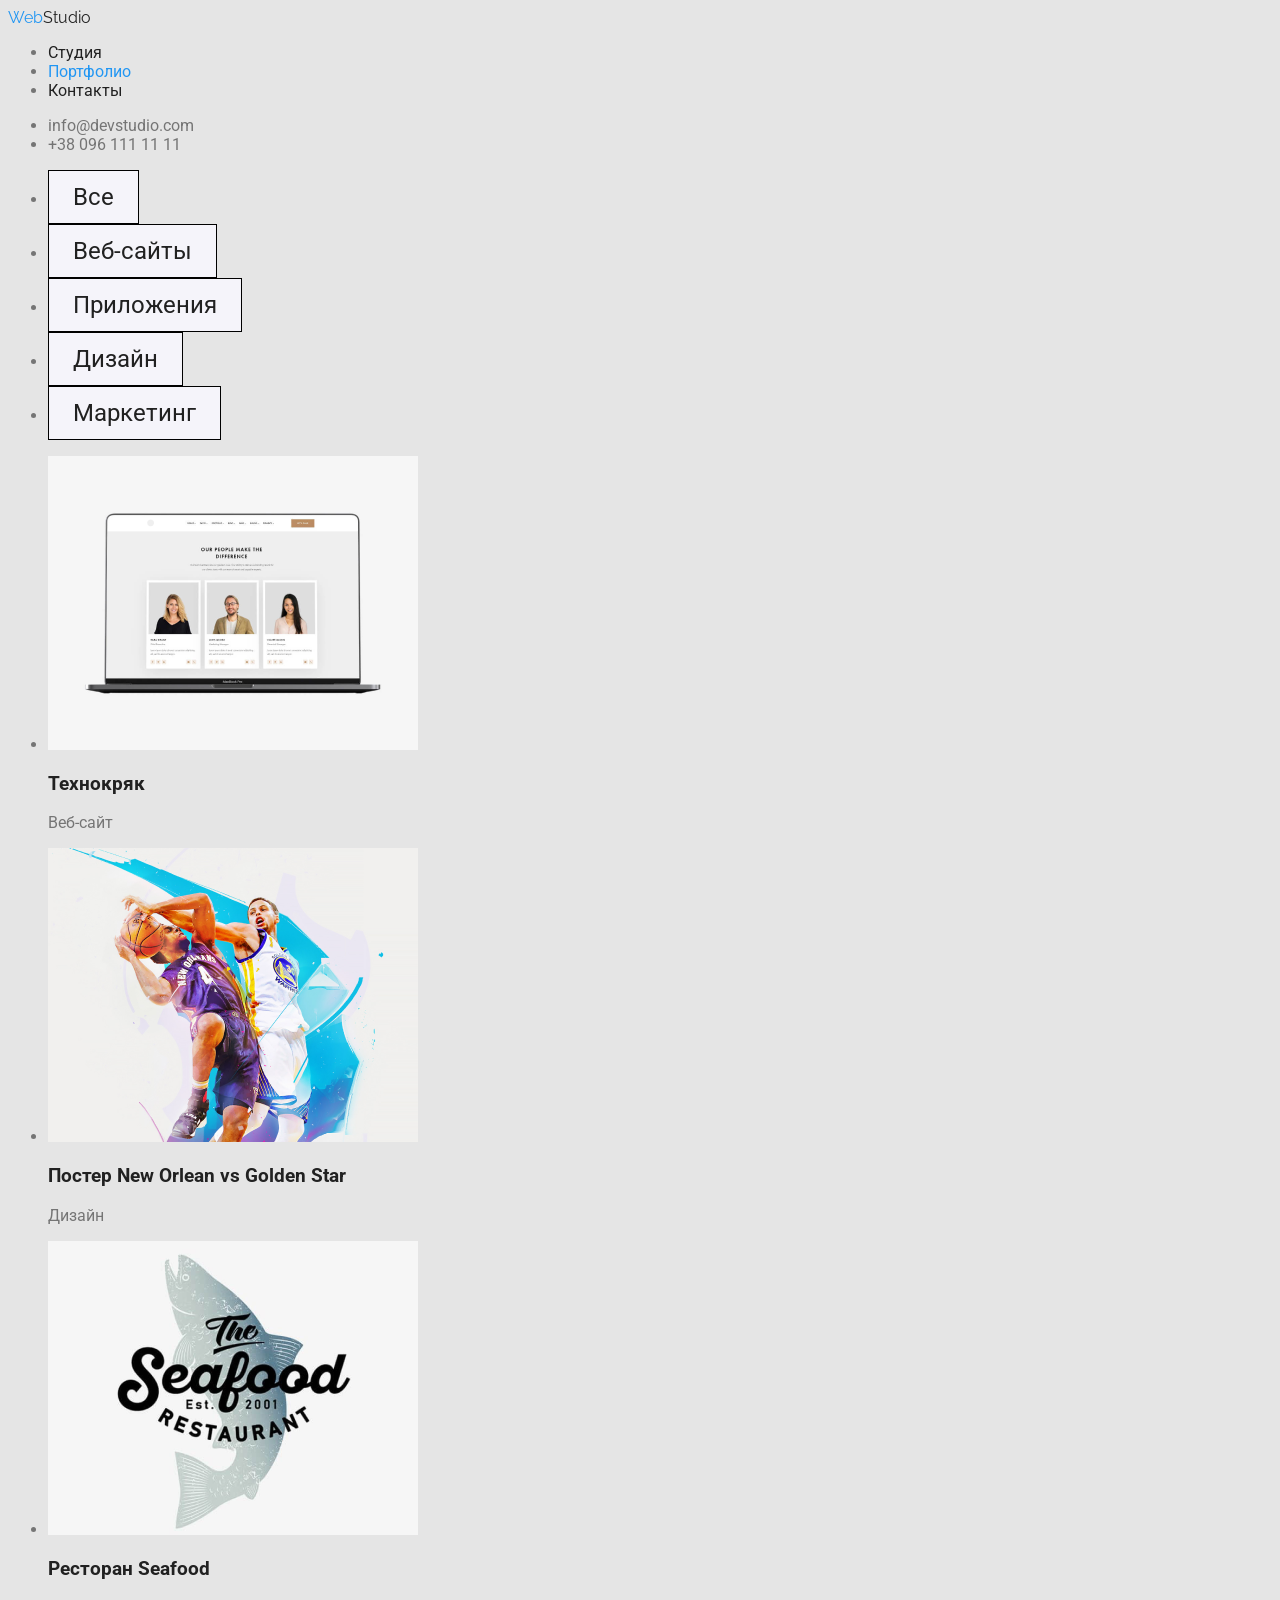
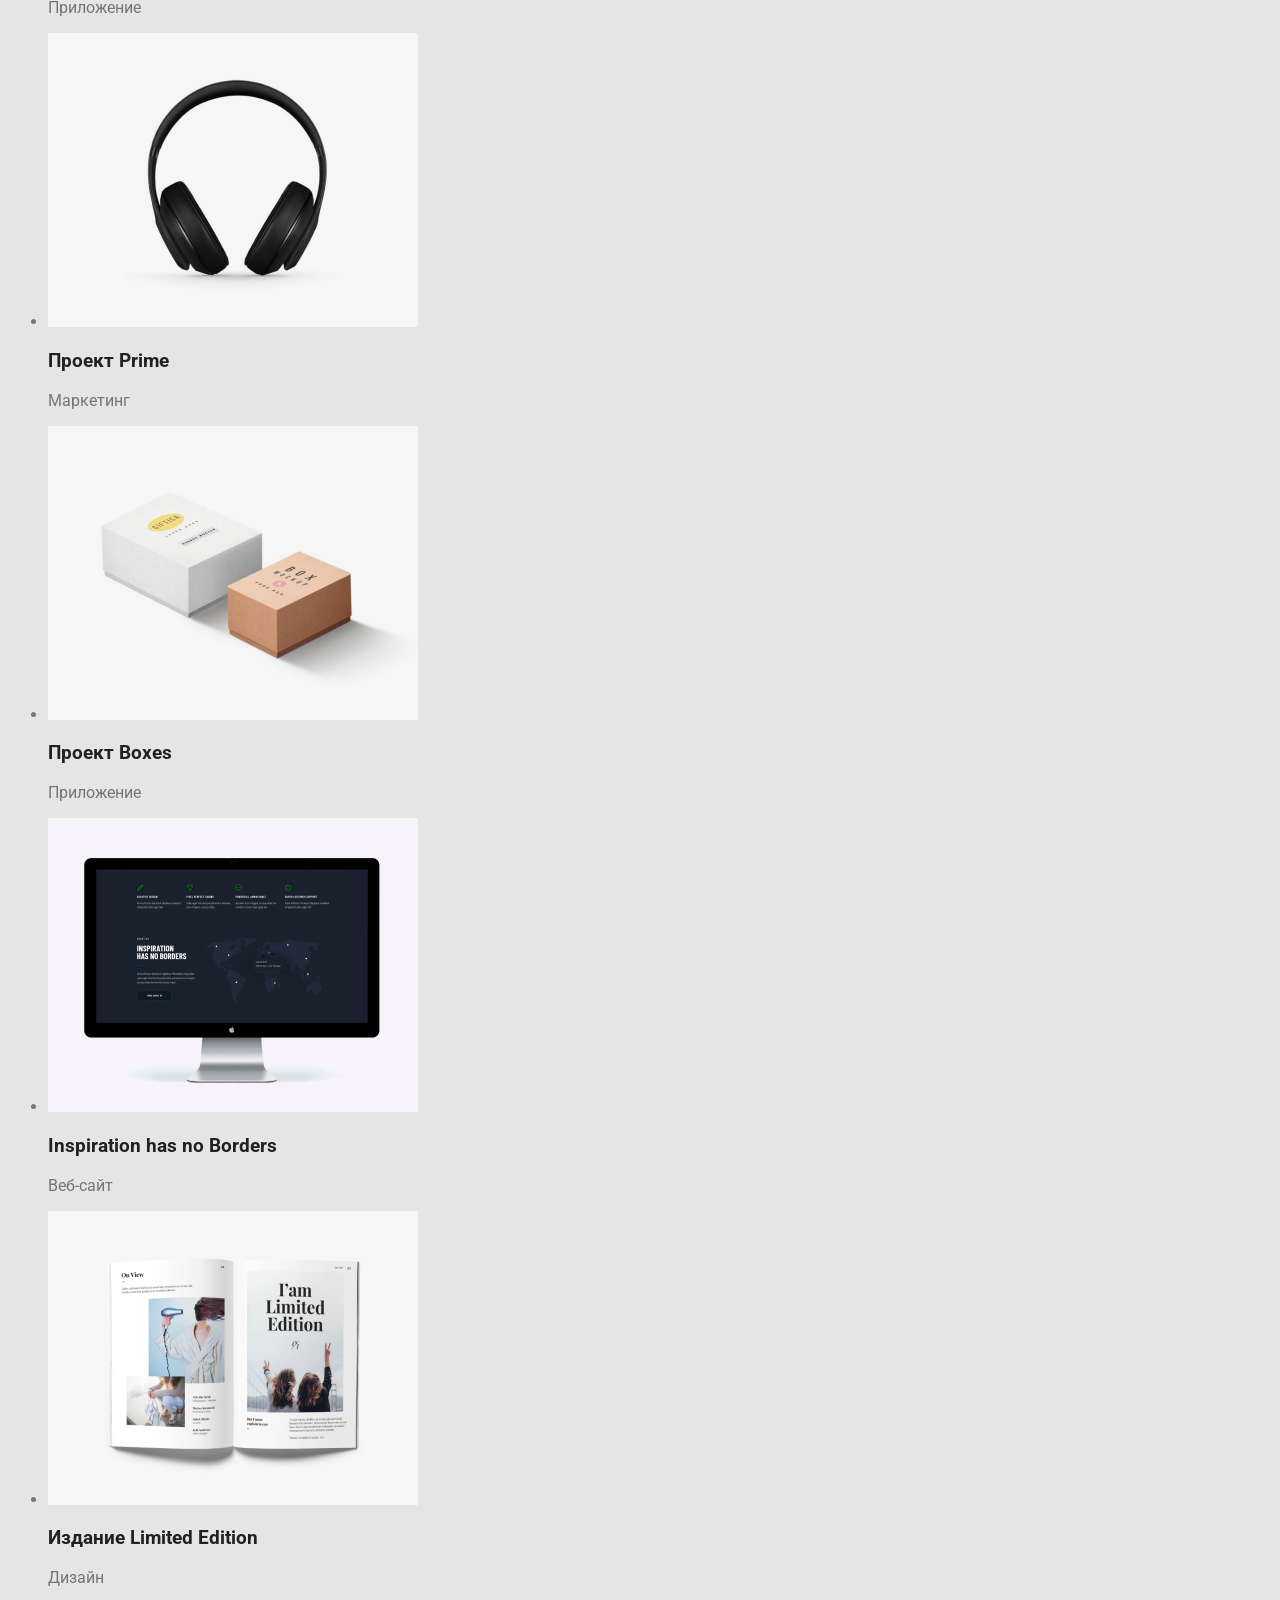
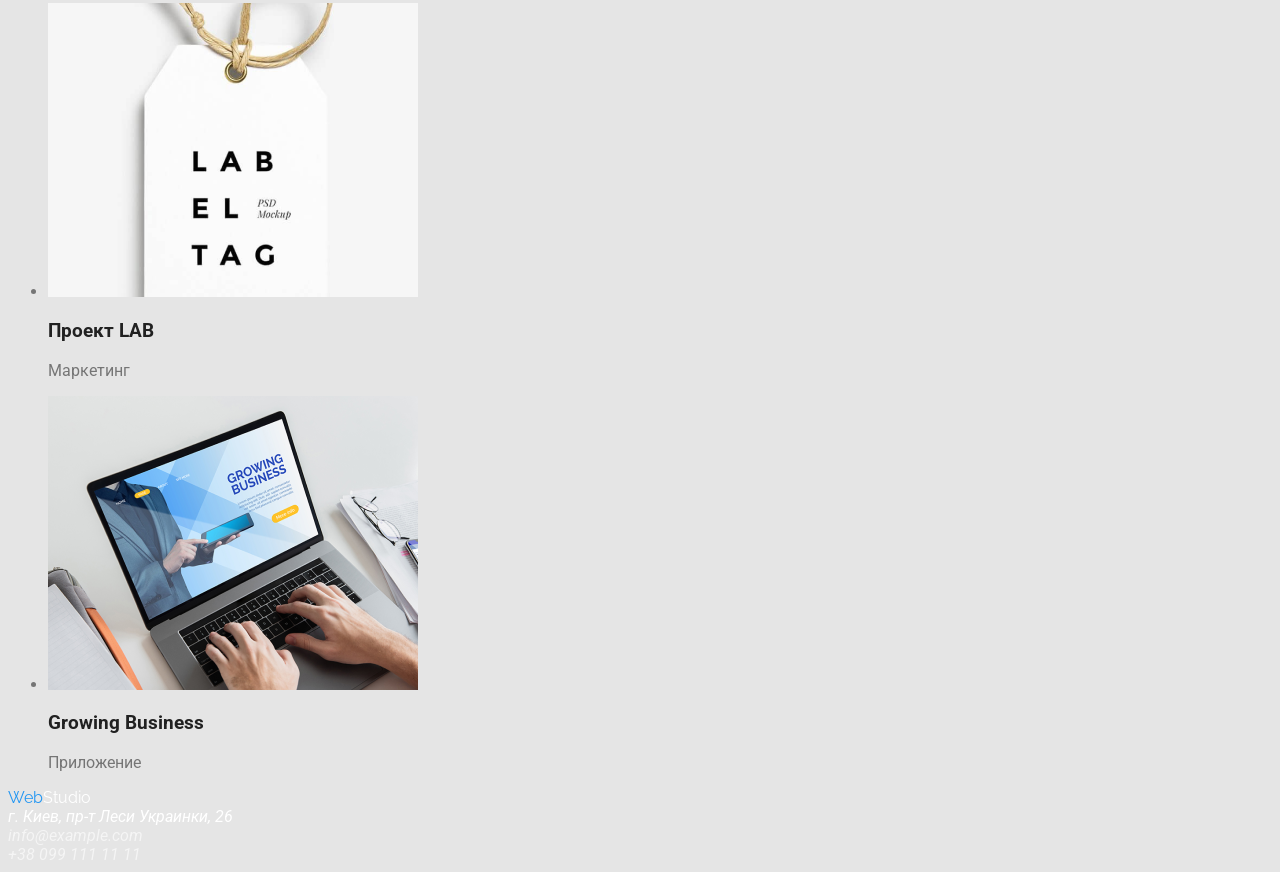
==== commit 92aaa6d8: "logo color changed" ====
--- a/portfolio.html
+++ b/portfolio.html
@@ -19,7 +19,9 @@
   <body>
     <header>
       <nav>
-        <a class="logo" href="./index.html"> <span>Web</span>Studio </a>
+        <a class="logo" href="./index.html">
+          Web<span class="light">Studio</span>
+        </a>
         <ul class="site-nav">
           <li><a href="./index.html" class="link">Студия</a></li>
           <li><a href="./portfolio.html" class="link current">Портфолио</a></li>
@@ -96,7 +98,9 @@
       </section>
     </main>
     <footer>
-      <a href="./index.html" class="logo"> <span>Web</span>Studio </a>
+      <a href="./index.html" class="logo">
+        Web<span class="dark">Studio</span>
+      </a>
 
       <address class="address">
         г. Киев, пр-т Леси Украинки, 26 <br />
--- a/css/styles.css
+++ b/css/styles.css
@@ -19,6 +19,13 @@
 
 .logo {
   color: var(--accent-color);
+  font-family: Raleway, sans-serif;
+}
+.logo .dark {
+  color: var(--white-color);
+}
+.logo .light {
+  color: var(--title-text-color);
 }
 
 .site-nav .link {
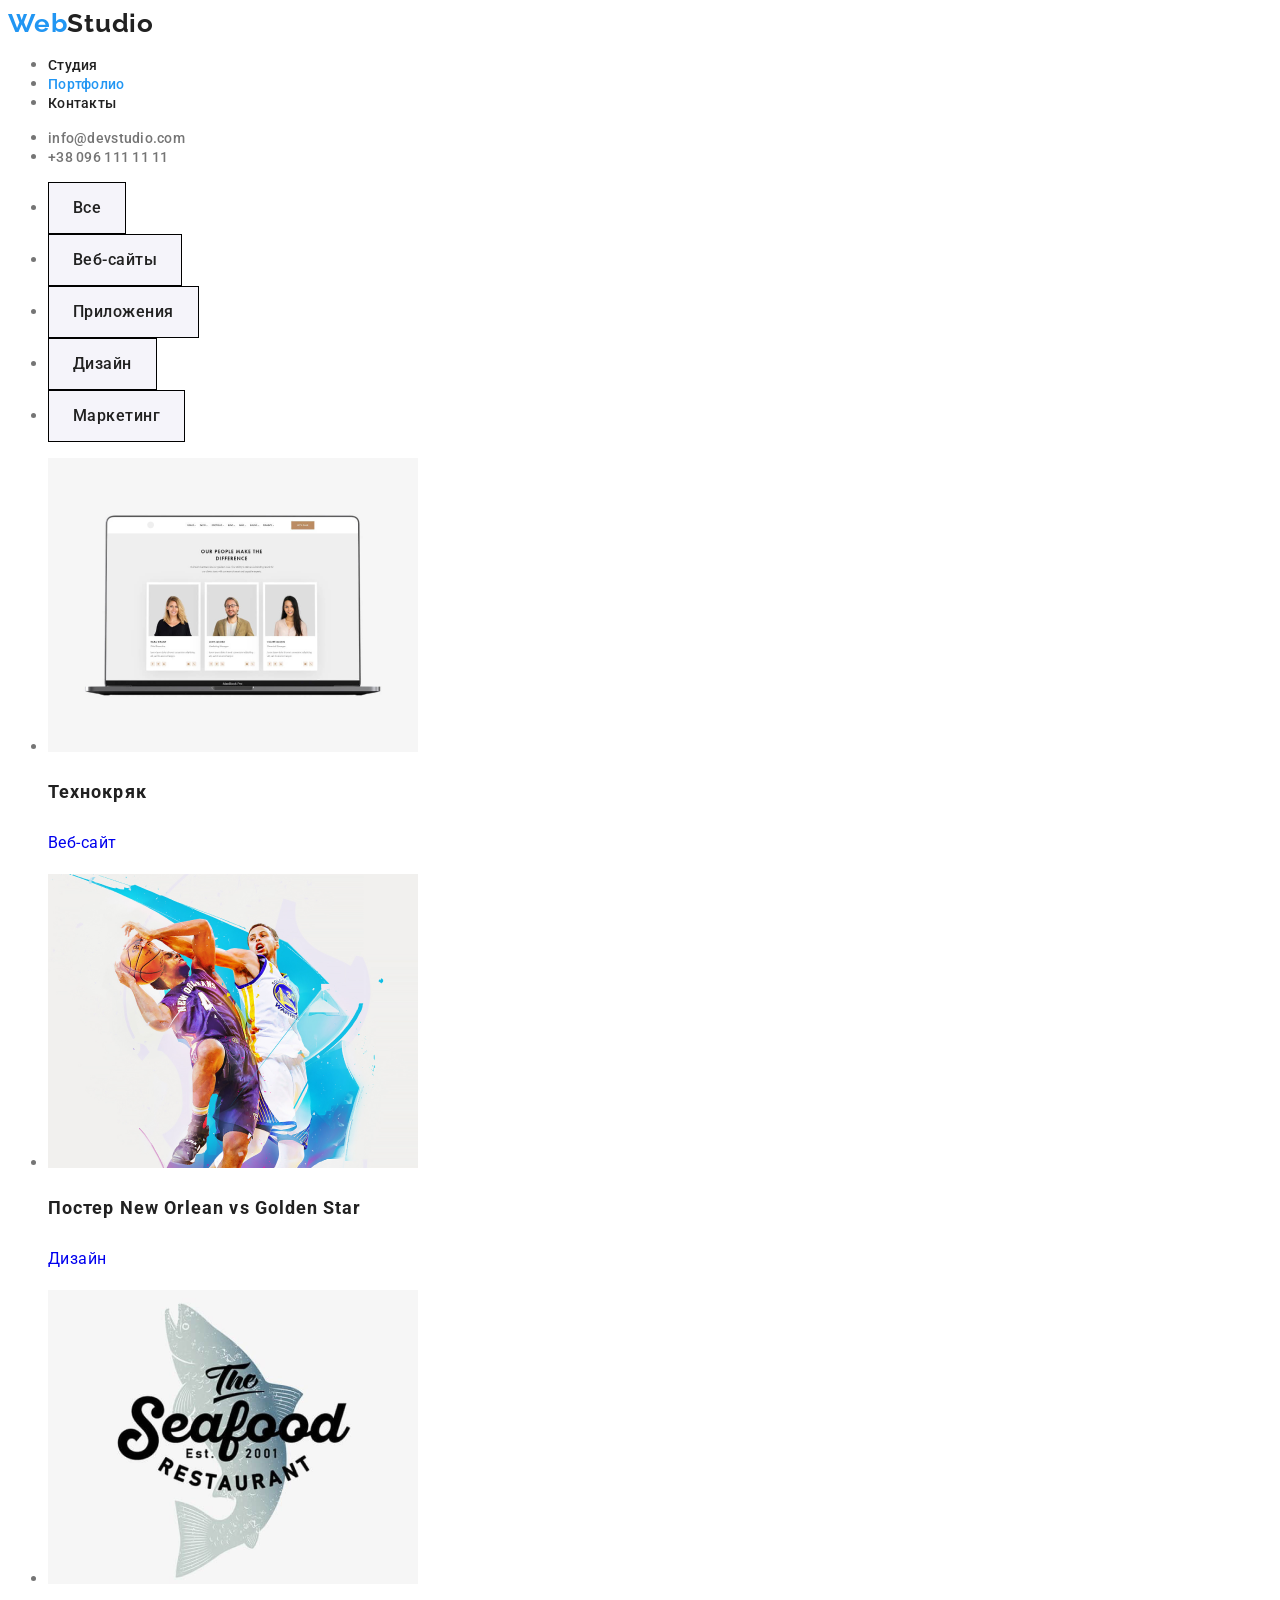
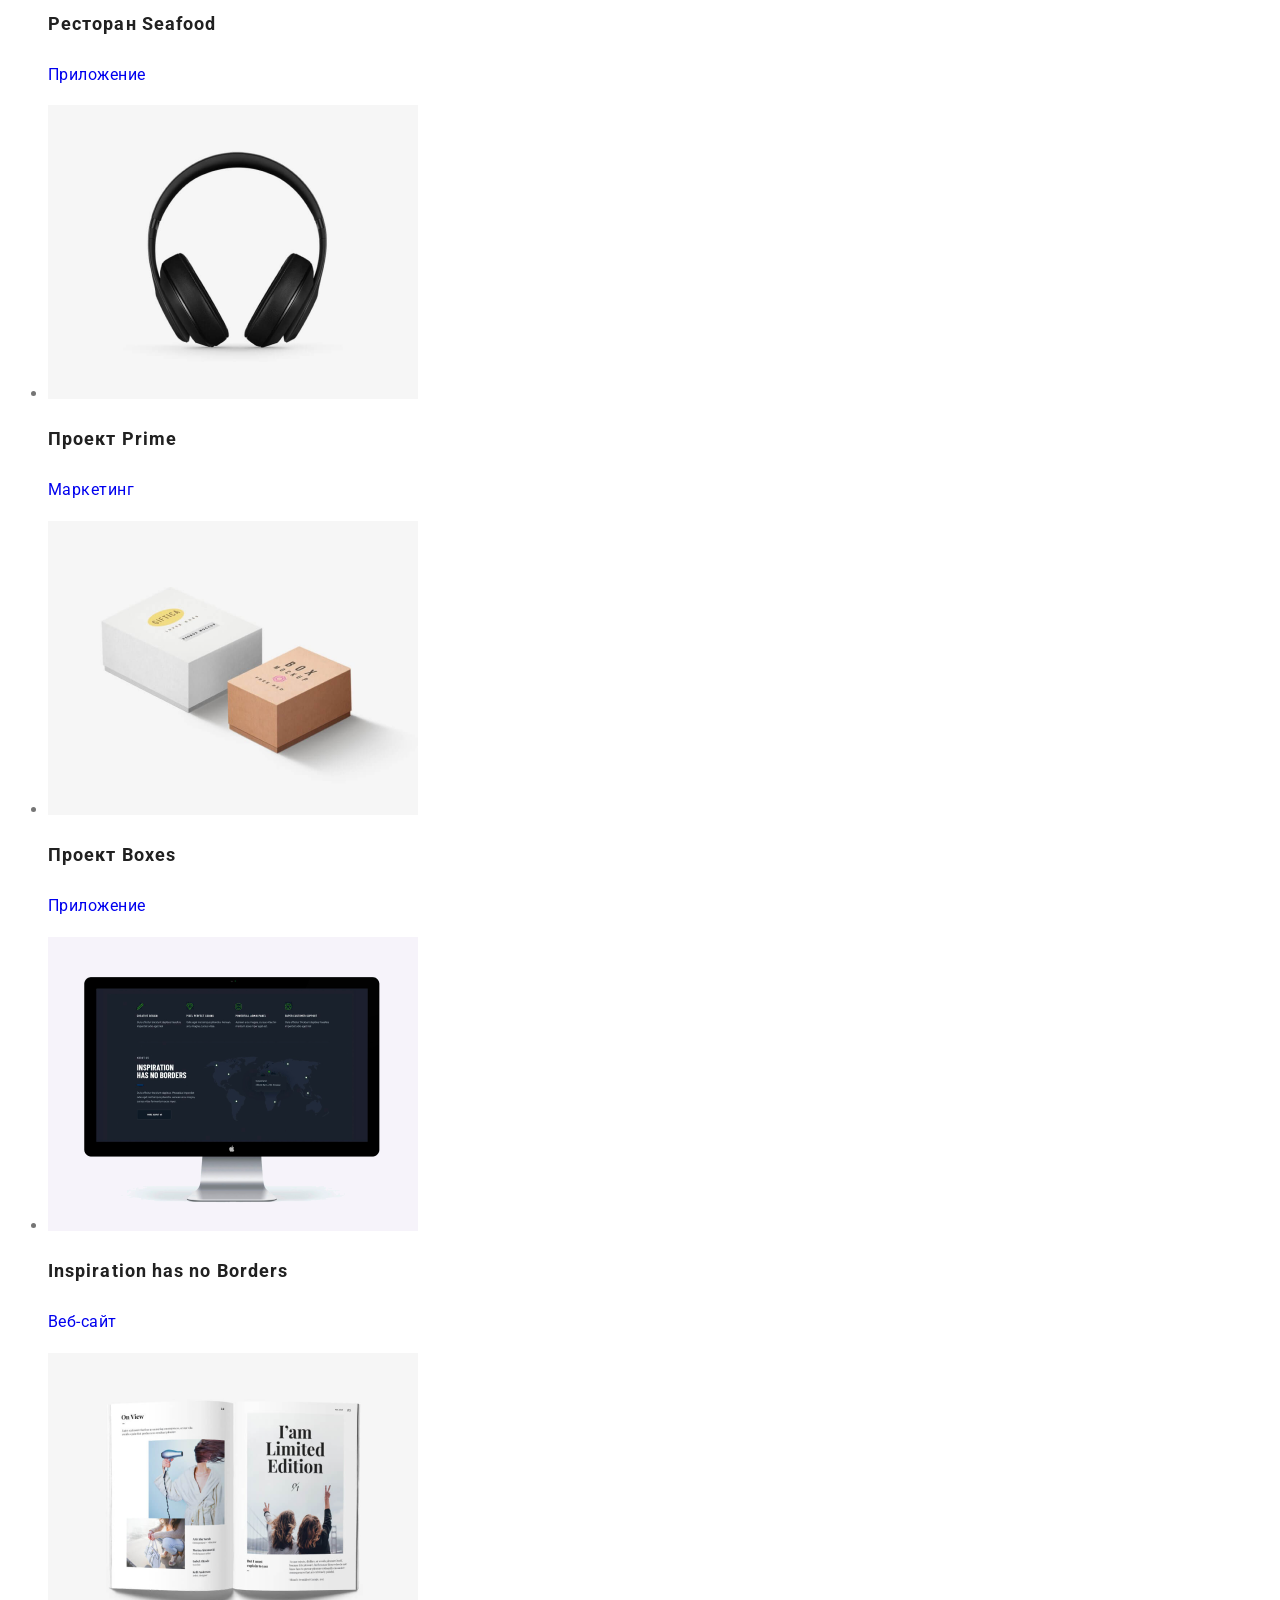
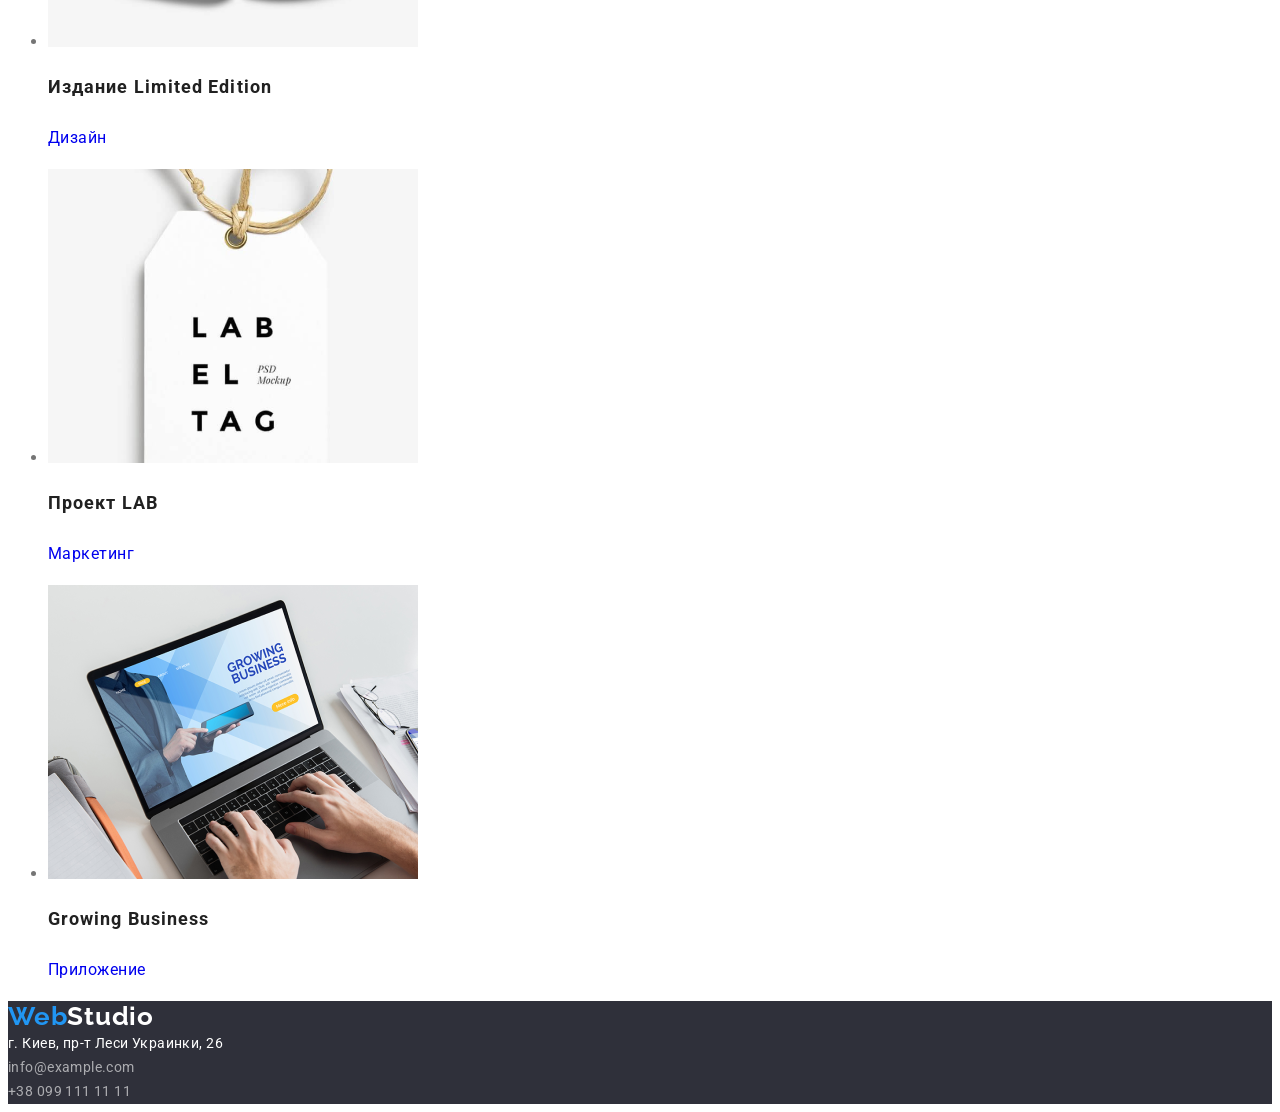
==== commit 1e25d0c9: "comments corrected" ====
--- a/portfolio.html
+++ b/portfolio.html
@@ -9,12 +9,6 @@
       rel="stylesheet"
     />
     <link rel="stylesheet" href="./css/styles.css" />
-    <style>
-      a {
-        text-decoration: none;
-        /* Убираем подчёркивание */
-      }
-    </style>
   </head>
   <body>
     <header>
@@ -38,61 +32,77 @@
       </ul>
     </header>
     <main>
-      <nav>
-        <ul>
-          <li><a class="button secondary" href="">Все</a></li>
-          <li><a class="button secondary" href="">Веб-сайты</a></li>
-          <li><a class="button secondary" href="">Приложения</a></li>
-          <li><a class="button secondary" href="">Дизайн</a></li>
-          <li><a class="button secondary" href="">Маркетинг</a></li>
-        </ul>
-      </nav>
-      <section class="section">
+      <ul>
+        <li><a class="button filter" href="">Все</a></li>
+        <li><a class="button filter" href="">Веб-сайты</a></li>
+        <li><a class="button filter" href="">Приложения</a></li>
+        <li><a class="button filter" href="">Дизайн</a></li>
+        <li><a class="button filter" href="">Маркетинг</a></li>
+      </ul>
+      <section class="works">
         <ul>
           <li>
-            <img src="./images/Технокряк.png" alt="Лап-топ" />
-            <h3 class="section-title">Технокряк</h3>
-            <p>Веб-сайт</p>
+            <a href=""
+              ><img src="./images/Технокряк.png" alt="Лап-топ" />
+              <h3 class="section-title">Технокряк</h3>
+              <p>Веб-сайт</p></a
+            >
           </li>
           <li>
-            <img src="./images/Постер.png" alt="Баскетболисты" />
-            <h3 class="section-title">Постер New Orlean vs Golden Star</h3>
-            <p>Дизайн</p>
+            <a href=""
+              ><img src="./images/Постер.png" alt="Баскетболисты" />
+              <h3 class="section-title">Постер New Orlean vs Golden Star</h3>
+              <p>Дизайн</p></a
+            >
           </li>
           <li>
-            <img src="./images/ресторан.png" alt="Логотип ресторана" />
-            <h3 class="section-title">Ресторан Seafood</h3>
-            <p>Приложение</p>
+            <a href=""
+              ><img src="./images/ресторан.png" alt="Логотип ресторана" />
+              <h3 class="section-title">Ресторан Seafood</h3>
+              <p>Приложение</p></a
+            >
           </li>
           <li>
-            <img src="./images/проект.png" alt="Наушники" />
-            <h3 class="section-title">Проект Prime</h3>
-            <p>Маркетинг</p>
+            <a href=""
+              ><img src="./images/проект.png" alt="Наушники" />
+              <h3 class="section-title">Проект Prime</h3>
+              <p>Маркетинг</p></a
+            >
           </li>
           <li>
-            <img src="./images/проект-коробки.png" alt="Коробка" />
-            <h3 class="section-title">Проект Boxes</h3>
-            <p>Приложение</p>
+            <a href=""
+              ><img src="./images/проект-коробки.png" alt="Коробка" />
+              <h3 class="section-title">Проект Boxes</h3>
+              <p>Приложение</p></a
+            >
           </li>
           <li>
-            <img src="./images/нет-границ.png" alt="Монитор" />
-            <h3 class="section-title">Inspiration has no Borders</h3>
-            <p>Веб-сайт</p>
+            <a href=""
+              ><img src="./images/нет-границ.png" alt="Монитор" />
+              <h3 class="section-title">Inspiration has no Borders</h3>
+              <p>Веб-сайт</p></a
+            >
           </li>
           <li>
-            <img src="./images/издание.png" alt="Журнал" />
-            <h3 class="section-title">Издание Limited Edition</h3>
-            <p>Дизайн</p>
+            <a href=""
+              ><img src="./images/издание.png" alt="Журнал" />
+              <h3 class="section-title">Издание Limited Edition</h3>
+              <p>Дизайн</p></a
+            >
           </li>
           <li>
-            <img src="./images/проект-лаб.png" alt="Бирка" />
-            <h3 class="section-title">Проект LAB</h3>
-            <p>Маркетинг</p>
+            <a href=""
+              ><img src="./images/проект-лаб.png" alt="Бирка" />
+              <h3 class="section-title">Проект LAB</h3>
+              <p>Маркетинг</p></a
+            >
           </li>
           <li>
-            <img src="./images/бизнес.png" alt="Работа за компьютерим" />
-            <h3 class="section-title">Growing Business</h3>
-            <p>Приложение</p>
+            <a href=""
+              ><img src="./images/бизнес.png" alt="Работа за компьютерим" />
+              <h3 class="section-title">Growing Business</h3>
+              <p>Приложение</p></a
+            >
           </li>
         </ul>
       </section>
--- a/css/styles.css
+++ b/css/styles.css
@@ -10,9 +10,14 @@
 }
 
 body {
-  background-color: var(--primary-bg-color);
+  background-color: var(--white-color);
   color: var(--primary-text-color);
   font-family: Roboto, sans-serif;
+}
+
+a {
+  text-decoration: none;
+  /* Убираем подчёркивание */
 }
 
 /* Header */
@@ -20,6 +25,10 @@
 .logo {
   color: var(--accent-color);
   font-family: Raleway, sans-serif;
+  font-weight: 700;
+  font-size: 26px;
+  line-height: 1.2;
+  letter-spacing: 0.03em;
 }
 .logo .dark {
   color: var(--white-color);
@@ -28,12 +37,23 @@
   color: var(--title-text-color);
 }
 
+.site-nav {
+}
+
 .site-nav .link {
   color: var(--title-text-color);
+  font-weight: 500;
+  font-size: 14px;
+  line-height: 1.14;
+  letter-spacing: 0.02em;
 }
 
 .site-contact .link {
   color: var(--primary-text-color);
+  font-weight: 500;
+  font-size: 14px;
+  line-height: 1.14;
+  letter-spacing: 0.02em;
 }
 
 .site-nav .link.current,
@@ -49,9 +69,75 @@
 .section-title {
   color: var(--title-text-color);
 }
+.advantages .section-title {
+  font-weight: 700;
+  font-size: 14px;
+  line-height: 1.14;
+  letter-spacing: 0.03em;
+  text-transform: uppercase;
+}
+.advantages p {
+  font-size: 14px;
+line-height: 1.71
+letter-spacing: 0.03em;
+}
+
+ h2.section-title {
+  font-weight: 700;
+font-size: 36px;
+line-height: 1.17;
+text-align: center;
+letter-spacing: 0.03em;
+}
+
+.works .section-title {
+  font-weight: 700;
+font-size: 18px;
+line-height: 2;
+letter-spacing: 0.06em;
+}
+
+.works p {
+ color: var(--primary-text-color)
+
+font-size: 16px;
+line-height: 1.87;
+letter-spacing: 0.03em;
+}
+
+.hero {
+  background-color: var(--secondary-bg-color);
+}
 
 .hero-title {
   color: var(--white-color);
+  font-weight: 900;
+  font-size: 44px;
+  line-height: 1.36;
+  text-align: center;
+  letter-spacing: 0.06em;
+  text-transform: uppercase;
+}
+
+.team {
+  background-color: var(--secondary-button-color);
+}
+
+.team h3{
+  font-weight: 500;
+font-size: 16px;
+line-height: 1.19;
+text-align: center;
+letter-spacing: 0.03em;
+}
+
+
+
+.team p {
+  font-size: 16px;
+line-height: 1.19;
+text-align: center;
+letter-spacing: 0.03em;
 }
 
 /* Buttons */
@@ -66,11 +152,22 @@
 .button.primary {
   background-color: var(--accent-color);
   color: var(--white-color);
+  font-weight: 700;
+  font-size: 16px;
+  line-height: 1.87;
+  /* display: flex; */
+  /* align-items: center; */
+  /* text-align: center; */
+  letter-spacing: 0.06em;
 }
 
-.button.secondary {
+.button.filter {
   background-color: var(--secondary-button-color);
   color: var(--title-text-color);
+  font-weight: 500;
+font-size: 16px;
+line-height: 1.62;
+letter-spacing: 0.03em;
 }
 
 .button.secondary:hover,
@@ -81,10 +178,17 @@
 
 /* Footer */
 
+footer {
+  background-color: var(--secondary-bg-color);
+}
 .address {
   color: var(--white-color);
+  font-style: normal;
+  font-size: 14px;
+line-height: 1.71;
+letter-spacing: 0.03em;
 }
 
 .address .link {
   color: var(--secondary-address-color);
-}
+  }
